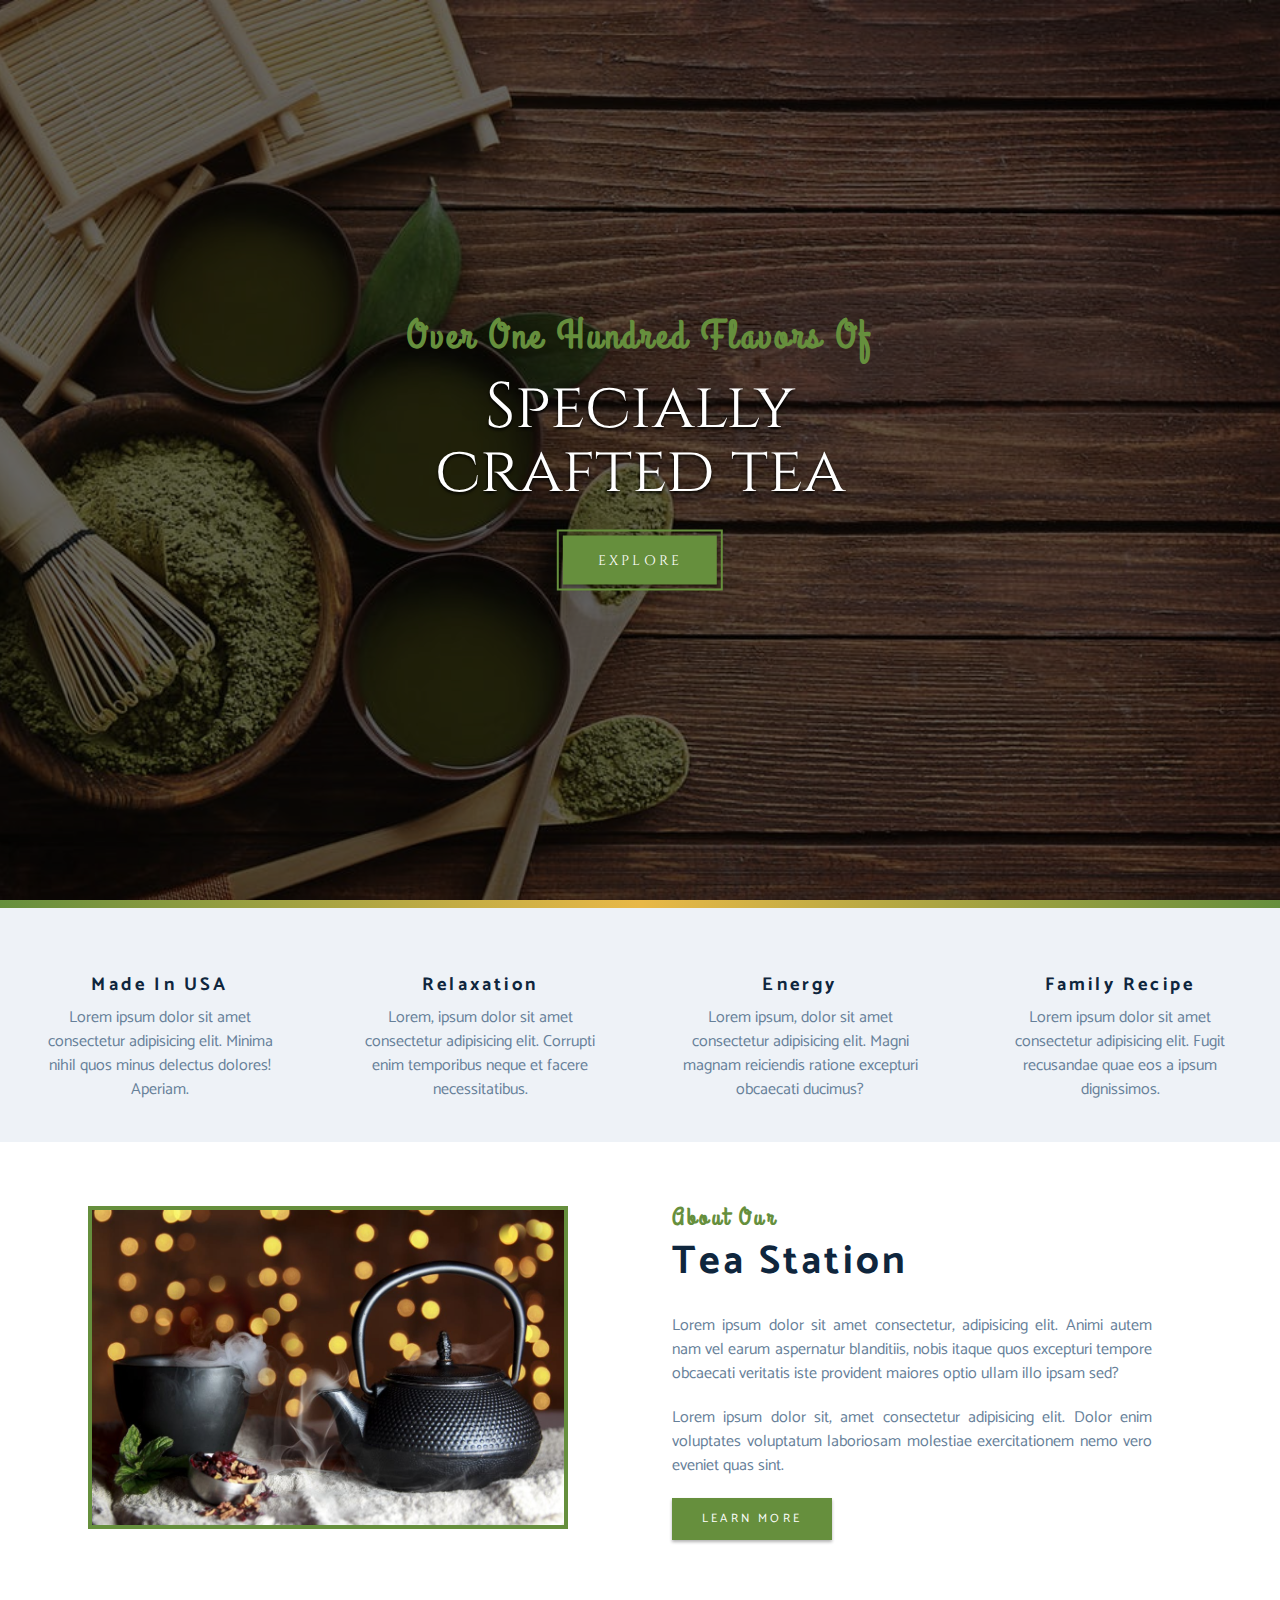
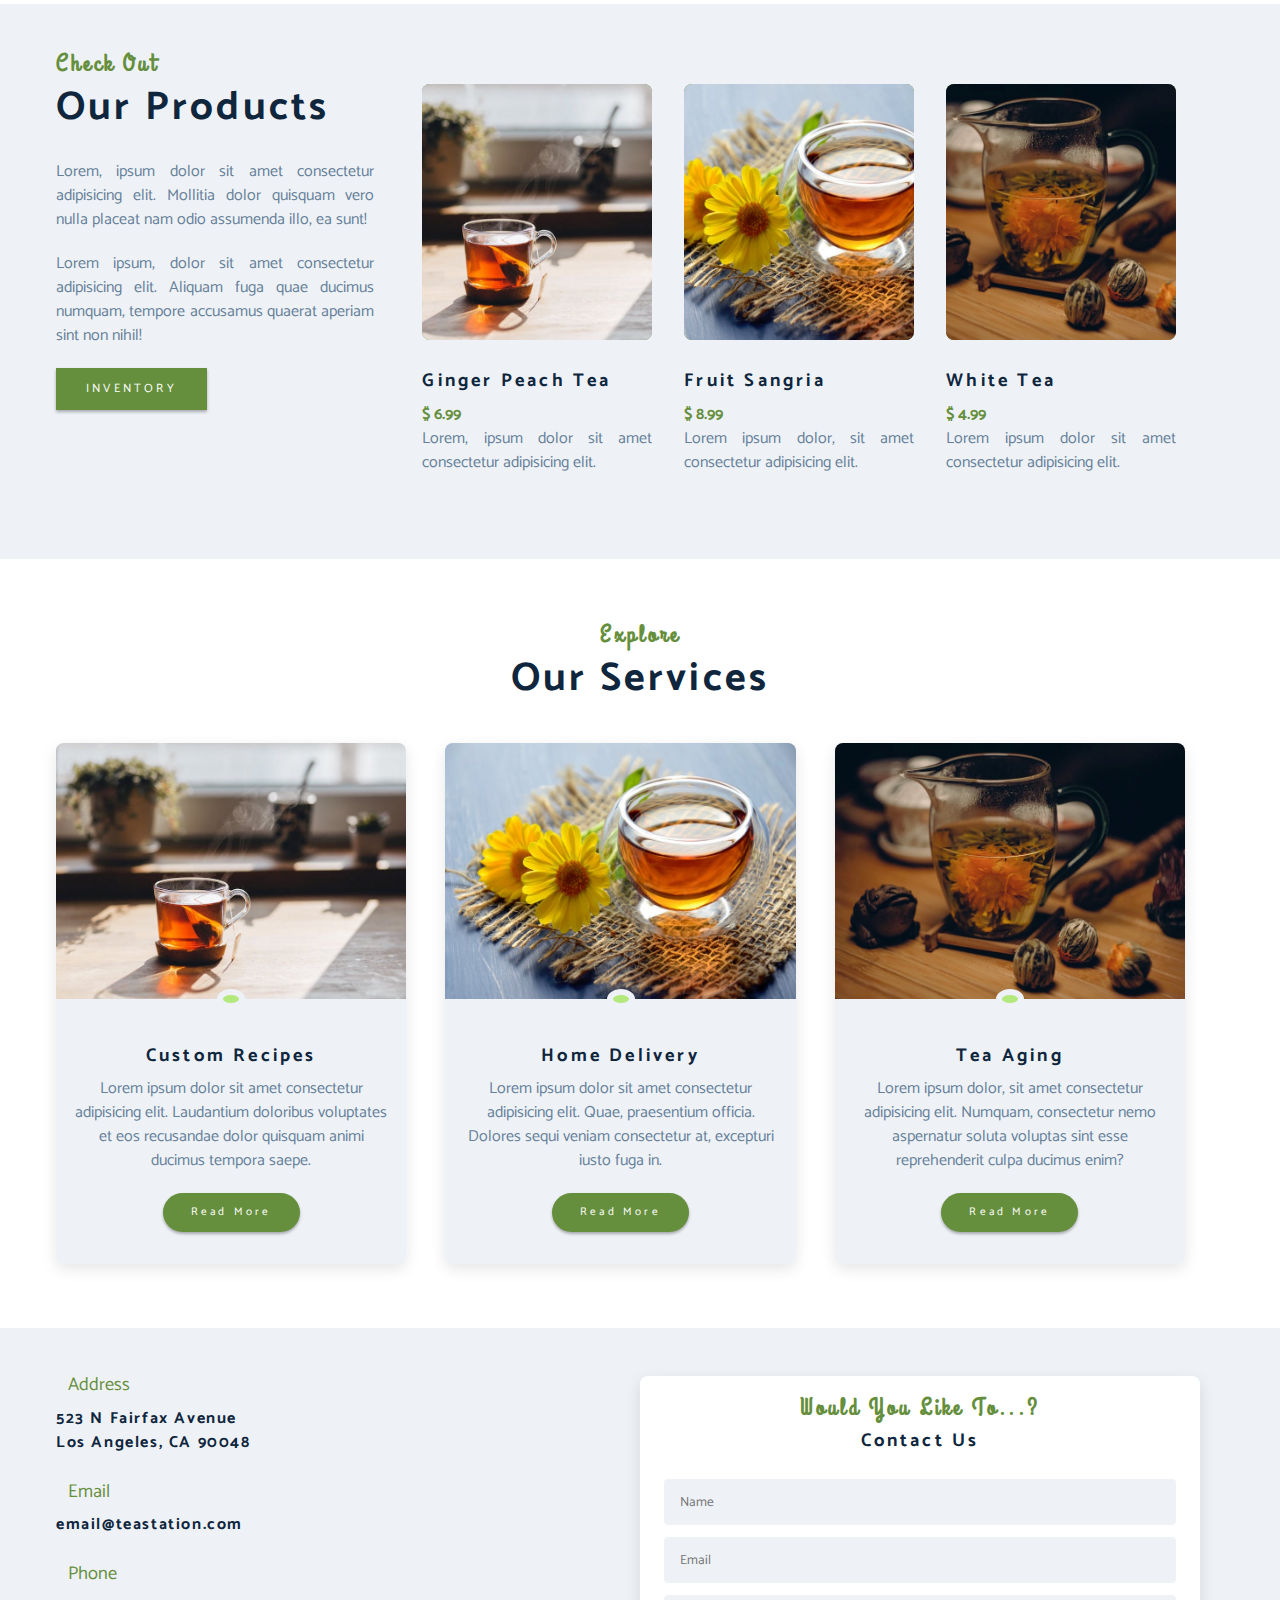
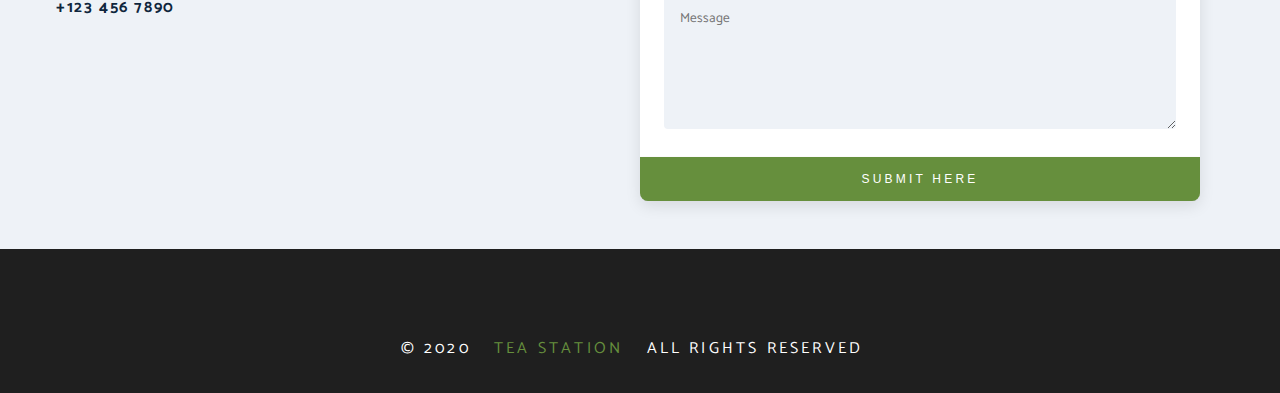
==== index.html @ 8581369e "180 Footer CSS" ====
<!DOCTYPE html>
<html lang="es">
<head>

  <!-- Configuración General -->
  <meta charset="UTF-8">
  <title>Tea Station: Home</title>

  <!-- Estilos Font Awesome -->
  <link rel="stylesheet" href="/fontawesome/css/all.min.css">

  <!-- Estilos Personales -->
  <link rel="stylesheet" href="estilos/estilos.css">

</head>
<body>

  <!-- HEADER -->
  <header>
    
    <!-- Texto Hero -->
    <div class="textoHero">
      <h2>Over one hundred flavors of</h2>
      <h1>Specially<br/>crafted tea</h1>
      <a href="#" class="botonHero">Explore</a>
    </div>

  </header>

  <!-- Línea Separación Contenido -->
  <div class="separadorHeader"></div>

  <!-- FIN HEADER -->

  <!-- SECCIÓN: HABILIDADES -->
  <section class="seccionHabilidades reparacionFloat">

    <!-- Primera Habilidad -->
    <article class="habilidad">
      <span class="iconoHabilidad"><i class="fas fa-mug-hot"></i></span>
      <h4>Made in USA</h4>
      <p class="textoHabilidad">Lorem ipsum dolor sit amet consectetur adipisicing elit. Minima nihil quos minus delectus dolores! Aperiam.</p>
    </article>

    <!-- Segunda Habilidad -->
    <article class="habilidad">
      <span class="iconoHabilidad"><i class="fas fa-glass-cheers"></i></span>
      <h4>Relaxation</h4>
      <p class="textoHabilidad">Lorem, ipsum dolor sit amet consectetur adipisicing elit. Corrupti enim temporibus neque et facere necessitatibus.</p>
    </article>

    <!-- Tercera Habilidad -->
    <article class="habilidad">
      <span class="iconoHabilidad"><i class="fas fa-bomb"></i></span>
      <h4>Energy</h4>
      <p class="textoHabilidad">Lorem ipsum, dolor sit amet consectetur adipisicing elit. Magni magnam reiciendis ratione excepturi obcaecati ducimus?</p>
    </article>

    <!-- Cuarta Habilidad -->
    <article class="habilidad">
      <span class="iconoHabilidad"><i class="fas fa-mortar-pestle"></i></span>
      <h4>Family Recipe</h4>
      <p class="textoHabilidad">Lorem ipsum dolor sit amet consectetur adipisicing elit. Fugit recusandae quae eos a ipsum dignissimos.</p>
    </article>

  </section>
  <!-- FIN SECCIÓN: HABILIDADES -->

  <!-- SECCIÓN: ACERCA DE -->
  <section class="seccionAcercaDe">
    <div class="contenedorSeccion reparacionFloat">

      <!-- Imagen Acerca De -->
      <article>
        <div class="imagenAcercaDe">
          <img src="/imagenes/FondoAcercaDe.jpeg" alt="Tetera">
        </div>
      </article>

      <!-- Información Acerca De -->
      <article>

        <!-- Título Acerca De -->
        <div class="tituloSeccion">
          <h3>About Our</h3>
          <h2>Tea Station</h2>
        </div>

        <!-- Descripción Acerca De-->
        <div class="textoAcercaDe">
          <p>Lorem ipsum dolor sit amet consectetur, adipisicing elit. Animi autem nam vel earum aspernatur blanditiis, nobis itaque quos excepturi tempore obcaecati veritatis iste provident maiores optio ullam illo ipsam sed?</p>
          <p>Lorem ipsum dolor sit, amet consectetur adipisicing elit. Dolor enim voluptates voluptatum laboriosam molestiae exercitationem nemo vero eveniet quas sint.</p>
        </div>

        <!-- Botón Acerca De -->
        <a href="#" class="boton">Learn more</a>

      </article>

    </div>
  </section>
  <!-- FIN SECCIÓN: ACERCA DE -->

  <!-- SECCIÓN: PRODUCTOS -->
  <section class="seccionProductos">
      <div class="contenedorSeccion reparacionFloat">

          <!-- Columna 1: Información Productos -->
          <article class="infoProductos">

            <!-- Título Productos -->
            <div class="tituloSeccion">
              <h3>Check Out</h3>
              <h2>Our Products</h2>
            </div>

            <!-- Descripción Productos -->
            <div class="descripcionProductos">
              <p>Lorem, ipsum dolor sit amet consectetur adipisicing elit. Mollitia dolor quisquam vero nulla placeat nam odio assumenda illo, ea sunt!</p>
              <p>Lorem ipsum, dolor sit amet consectetur adipisicing elit. Aliquam fuga quae ducimus numquam, tempore accusamus quaerat aperiam sint non nihil!</p>
            </div>

            <!-- Botón Productos -->
            <a href="#" class="boton">Inventory</a>

          </article>

          <!-- Columna 2: Catálogo Productos -->
          <article class="catalogoProductos reparacionFloat">

            <!-- Producto A -->
            <div class="contenedorProducto">

              <!-- Imagen Producto -->
              <div class="imagenProducto">
                <img src="/imagenes/Producto1.jpeg" alt="Ginger Peach Tea">
              </div>

              <!-- Texto Contenedor Producto: Nombre y Precio -->
              <h4 class="nombreProducto">Ginger Peach Tea</h4>
              <h5 class="precioProducto">$ 6.99</h5>
              <p>Lorem, ipsum dolor sit amet consectetur adipisicing elit.</p>

            </div>
            <!-- Fin Producto A -->

            <!-- Producto B -->
            <div class="contenedorProducto">

              <!-- Imagen Producto -->
              <div class="imagenProducto">
                <img src="/imagenes/Producto2.jpeg" alt="Fruit Sangria">
              </div>

              <!-- Texto Contenedor Producto: Nombre y Precio -->
              <h4 class="nombreProducto">Fruit Sangria</h4>
              <h5 class="precioProducto">$ 8.99</h5>
              <p>Lorem ipsum dolor, sit amet consectetur adipisicing elit.</p>

            </div>
            <!-- Fin Producto B -->

            <!-- Producto C -->
            <div class="contenedorProducto">

              <!-- Imagen Producto -->
              <div class="imagenProducto">
                <img src="/imagenes/Producto3.jpeg" alt="White Tea">
              </div>

              <!-- Texto Contenedor Producto: Nombre y Precio -->
              <h4 class="nombreProducto">White Tea</h4>
              <h5 class="precioProducto">$ 4.99</h5>
              <p>Lorem ipsum dolor sit amet consectetur adipisicing elit.</p>

            </div>
            <!-- Fin Producto C -->

          </article>

      </div>
  </section>
  <!-- FIN SECCIÓN: PRODUCTOS -->

  <!-- SECCIÓN: SERVICIOS -->
  <section class="seccionServicios">

    <!-- Título Sección -->
    <div class="tituloSeccion tituloServicios">
      <h3>Explore</h3>
      <h2>Our Services</h2>
    </div>

    <!-- Contenedor Cartas Servicios -->
    <div class="contenedorSeccion reparacionFloat">

      <!-- Carta Servicio 1 -->
      <article class="cartaServicio">

        <!-- Imagen Servicio (+ Ícono) -->
        <div class="imagenServicio">
          <img src="/imagenes/Producto1.jpeg" alt="Servicio 1">
          <span><i class="fas fa-mortar-pestle fa-fw"></i></span>
        </div>

        <!-- Información Servicio: Nombre, Texto, Botón -->
        <div class="infoServicio">
          <h4>Custom Recipes</h4>
          <p>Lorem ipsum dolor sit amet consectetur adipisicing elit. Laudantium doloribus voluptates et eos recusandae dolor quisquam animi ducimus tempora saepe.</p>
          <a href="#" class="botonServicio">Read More</a>
        </div>

      </article>
      <!-- Fin Carta Servicio 1 -->

      <!-- Carta Servicio 2 -->
      <article class="cartaServicio">
      
        <!-- Imagen Servicio (+ Ícono) -->
        <div class="imagenServicio">
          <img src="/imagenes/Producto2.jpeg" alt="Servicio 2">
          <span><i class="fas fa-home fa-fw"></i></span>
        </div>
      
        <!-- Información Servicio: Nombre, Texto, Botón -->
        <div class="infoServicio">
          <h4>Home Delivery</h4>
          <p>Lorem ipsum dolor sit amet consectetur adipisicing elit. Quae, praesentium officia. Dolores sequi veniam consectetur at, excepturi iusto fuga in.</p>
          <a href="#" class="botonServicio">Read More</a>
        </div>
      
      </article>
      <!-- Fin Carta Servicio 2 -->

      <!-- Carta Servicio 3 -->
      <article class="cartaServicio">
      
        <!-- Imagen Servicio (+ Ícono) -->
        <div class="imagenServicio">
          <img src="/imagenes/Producto3.jpeg" alt="Servicio 3">
          <span><i class="fas fa-mug-hot fa-fw"></i></span>
        </div>
      
        <!-- Información Servicio: Nombre, Texto, Botón -->
        <div class="infoServicio">
          <h4>Tea Aging</h4>
          <p>Lorem ipsum dolor, sit amet consectetur adipisicing elit. Numquam, consectetur nemo aspernatur soluta voluptas sint esse reprehenderit culpa ducimus enim?</p>
          <a href="#" class="botonServicio">Read More</a>
        </div>
      
      </article>
      <!-- Fin Carta Servicio 3 -->

    </div>

  </section>
  <!-- FIN SECCIÓN: SERVICIOS -->

  <!-- SECCIÓN: CONTACTO -->
  <section class="seccionContacto">
    <div class="contenedorSeccion reparacionFloat">
      
      <!-- Columna A: Información de Contacto -->
      <article class="infoContacto">

        <!-- Dirección -->
        <div class="itemInfoContacto">
          <h4 class="tituloInfoContacto">
            <i class="fas fa-location-arrow"></i>
            <span>Address</span>
          </h4>
          <h5 class="valorInfoContacto">
            523 N Fairfax Avenue <br/>
            Los Angeles, CA 90048
          </h5>
        </div>

        <!-- Correo -->
        <div class="itemInfoContacto">
          <h4 class="tituloInfoContacto">
            <i class="fas fa-envelope"></i>
            <span>Email</span>
          </h4>
          <h5 class="valorInfoContacto">email@teastation.com</h5>
        </div>

        <!-- Teléfono -->
        <div class="itemInfoContacto">
          <h4 class="tituloInfoContacto">
            <i class="fas fa-phone"></i>
            <span>Phone</span>
          </h4>
          <h5 class="valorInfoContacto">+123 456 7890</h5>
        </div>

      </article>

      <!-- Columna B: Formulario de Contacto -->
      <article class="formulario">

        <!-- Título Formulario-->
        <div class="tituloSeccion">
          <h3>Would you like to...?</h3>
          <h4>Contact Us</h4>
        </div>

        <!-- Formulario -->
        <form>

          <!-- Contenedor Campos Formulario -->
          <div class="camposFormulario">

            <!-- Campo 1: Nombre -->
            <input class="campoFormulario" name="nombre" type="text" placeholder="Name"/>

            <!-- Campo 2: Correo -->
            <input class="campoFormulario" name="correo" type="email" placeholder="Email" />

            <!-- Campo 3: Mensaje -->
            <textarea class="campoFormulario" name="mensaje" placeholder="Message" rows="5"></textarea>

          </div>

          <!-- Botón Enviar Formulario -->
          <button class="botonEnviarFormulario" type="submit">Submit Here</button>

        </form>

      </article>

    </div>
  </section>
  <!-- FIN SECCIÓN: CONTACTO -->

  <!-- PIE DE PÁGINA -->
  <footer>
    <div class="contenedorSeccion">

      <!-- Fila 1: Íconos Redes Sociales -->
      <div class="iconosSociales">
        <a href="#"><i class="fab fa-facebook"></i></a>
        <a href="#"><i class="fab fa-twitter"></i></a>
        <a href="#"><i class="fab fa-instagram"></i></a>
      </div>

      <!-- Fila 2: Información Footer -->
      <div class="infoFooter">
         <span id="agnoFooter">&copy; 2020</span>
         <span id="nombreProyectoFooter">Tea Station</span>
         <span>All Rights Reserved</span>
      </div>

    </div>
  </footer>
  <!-- FIN PIE DE PÁGINA -->

</body>
</html>
---- estilos/estilos.css ----
/* FUENTES */
@import url('https://fonts.googleapis.com/css2?family=Catamaran:wght@400;700&family=Grand+Hotel&family=Cinzel&display=swap');

/* VARIABLES */
html {

  /* Color Primario: Verde Oliva */
  --colorPrimario: hsl(90, 40%, 40%);
  --colorPrimarioClaro:hsl(90, 70%, 70%);

  /* Color Secundario: Azul */
  --colorSecundarioOscuro:hsl(210, 60%, 15%);
  --colorSecundario:hsl(210, 20%, 50%);
  --colorSecundarioClaro:hsl(210, 35%, 95%);

  /* Colores Base */
  --colorBlanco: white;

  /* Fuentes */
  --fuentePrimaria: 'Catamaran', sans-serif;
  --fuenteCursiva: 'Grand Hotel', cursive;
  --fuenteDecorativa: 'Cinzel', fantasy;

  /* Dimensiones */
  --tamagnoFuenteEstandar: 0.875rem;
  --espaciado: 0.2rem;
  --radioBordes: 0.5rem;

  /* Otros */
  --trasicionLineal: all 0.4s linear;
}

/* ESTILOS GLOBALES PÁGINA */
* {
  margin: 0;
  padding: 0;
  box-sizing: border-box;
}

body {
  background-color: var(--colorBlanco);
  font-family: var(--fuentePrimaria);
  color: var(--colorSecundarioOscuro);
  line-height: 1.5;
  font-size: var(--tamagnoFuenteEstandar);
}

/* ESTILOS GLOBALES ELEMENTOS */
a {
  text-decoration: none;
}

img {
  width: 100%;
  display: block;
}

[class^="boton"] {
  background-color: var(--colorPrimario);
  color: var(--colorBlanco);
  text-transform: uppercase;
  padding: 1em 2.5em;
  letter-spacing: var(--espaciado);
  display: inline-block;
  font-size: 0.75rem;
  border: none;
  cursor: pointer;
  box-shadow: 0 2px 3px rgba(0, 0, 0, 0.3);
  transition: var(--trasicionLineal);
}

[class^="boton"]:hover {
  background-color: var(--colorPrimarioClaro);
  color: var(--colorPrimario);
}

.reparacionFloat::before, .reparacionFloat::after {
  content: '';
  clear: both;
  display: block;
}

/* ESTILOS GLOBALES TEXTO */
h1 { font-size: 3rem; }
h2 { font-size: 2rem; }
h3 { font-size: 1.5rem; }
h4 { font-size: 1.15rem; }
h5 { font-size: 1rem; }
p { margin-bottom: 1.25rem; }

h2, h3, h4 {
  letter-spacing: var(--espaciado);
  text-transform: capitalize;
  line-height: 1.25;
  margin-bottom: 0.75rem;
}

div.tituloSeccion {
  margin-bottom: 2rem;
}

div.tituloSeccion h3 {
  font-family: var(--fuenteCursiva);
  color: var(--colorPrimario);
}

/* ESTILOS GENERALES TEXTO - MEDIA QUERIES */
@media (min-width: 760px) {
  body { font-size: 1rem; }
  h1 { font-size: 4rem; }
  h2 { font-size: 2.5rem; }
  h3 { font-size: 1.5rem; }
  h4 { font-size: 1.15rem; }
  h1, h2, h3, h4 { line-height: 1; }
}

/* ESTILOS GLOBALES - CONTENEDOR SECCIONES */
div.contenedorSeccion {
  padding: 2rem 0;
  width: 85vw;
  margin: 0 auto;
  max-width: 1200px;
}

@media (min-width: 960px) {
  div.contenedorSeccion {
    width: 95vw;
    padding: 2rem 1rem;
  }
}

/* HEADER */
header {
  min-height: 100vh;

  /* Imagen Fondo */
  background-image: url('/../imagenes/FondoPrincipal.jpeg');
  background-size: cover;
  background-position: center;
  background-attachment: fixed;

  /* Ajuste Oscurecimiento */
  background-color: rgba(0, 0, 0, 0.6);
  background-blend-mode: multiply;

  /* Posición de referencia para posición absoluta de hijos */
  position: relative;
}

div.textoHero {
  text-align: center;

  /* Estrategia Centrado: */
  /* A) Esquina superior izquierda del texto en centro del contenedor */
  position: absolute;
  top: 50%;
  left: 50%;
  /* B) Mover texto reubicando su propio centro donde estaba esquina superior izquierda */
  transform: translate(-50%, -50%);
}

div.textoHero h2 {
  font-family: var(--fuenteCursiva);
  color: var(--colorPrimario);
}

div.textoHero h1 {
  font-family: var(--fuenteDecorativa);
  color: var(--colorBlanco);
  font-weight: normal;
  margin-top: 1.25rem;
  margin-bottom: 2rem;
  text-shadow: 0 2px 3px black;
}

div.textoHero a.botonHero {
  outline: 2px solid var(--colorPrimario);
  outline-offset: 4px;
  font-family: var(--fuenteDecorativa);
  font-size: 0.875rem;
}

div.separadorHeader {
  height: 0.5rem;
  background-image: linear-gradient(
    to right, var(--colorPrimario), #E8B848, var(--colorPrimario));
}

/* SECCIÓN: HABILIDADES */
section.seccionHabilidades {
  background-color: var(--colorSecundarioClaro);
}

article.habilidad {
  text-align: center;
  padding: 2.5rem 0;
  transition: var(--trasicionLineal);
}

span.iconoHabilidad {
  font-size: 2.5rem;
  display: inline-block;
  margin-bottom: 1.25rem;
  color: var(--colorPrimario);
  transition: var(--trasicionLineal);
}

p.textoHabilidad {
  color: var(--colorSecundario);
  max-width: 15rem;
  margin: 0 auto;
}

article.habilidad:hover {
  background-color: var(--colorBlanco);
  box-shadow: 0 2px var(--colorPrimario);
}

article.habilidad:hover span.iconoHabilidad {
  transform: translateY(-5px);
}

/* SECCIÓN: HABILIDADES - MEDIA QUERIES */
@media (min-width: 600px) {
  article.habilidad {
    float: left;
    width: 50%;
  }
}

@media (min-width: 960px) {
  article.habilidad {
    float: left;
    width: 25%;
  }
}

/* SECCIÓN: ACERCA DE */
section.seccionAcercaDe article {
  padding: 2rem 0;
}

div.imagenAcercaDe {
  background-color: var(--colorPrimario);
  border: 4px solid var(--colorPrimario);
  max-width: 30rem;
  overflow: hidden;
}

div.imagenAcercaDe img {
  transition: var(--trasicionLineal);
}

div.imagenAcercaDe:hover img {
  transform: scale(1.1);
  opacity: 0.7;
}

div.textoAcercaDe p {
  max-width: 30rem;
  text-align: justify;
  color: var(--colorSecundario);
}

/* SECCIÓN: ACERCA DE - MEDIA QUERIES */
@media (min-width: 960px) {
  section.seccionAcercaDe article {
    float: left;
    width: 50%;
    padding-left: 2rem;
  }
}

/* SECCIÓN: PRODUCTOS */
section.seccionProductos {
  background-color: var(--colorSecundarioClaro);
}

section.seccionProductos article {
  padding-top: 1rem;
}

div.contenedorProducto {
  margin-bottom: 2rem;
}

div.descripcionProductos p {
  max-width: 30rem;
  text-align: justify;
  color: var(--colorSecundario);
}

article.catalogoProductos {
  margin-top: 2rem;
}

div.imagenProducto {
  border-radius: var(--radioBordes);
  overflow: hidden;
  background-color: var(--colorPrimario);
  margin-bottom: 2rem;
}

div.imagenProducto img {
  transition: var(--trasicionLineal);
  height: 16rem;
  object-fit: cover;
  object-position: center;
}

div.imagenProducto:hover img {
  transform: scale(1.1);
  opacity: 0.7;
}

h5.precioProducto {
  color: var(--colorPrimario);
}

div.contenedorProducto p {
  text-align: justify;
  color: var(--colorSecundario);
}

/* SECCIÓN: PRODUCTOS - MEDIA QUERIES */
@media (min-width: 600px) {
  div.contenedorProducto {
    float: left;
    width: 50%;
    padding: 0 1rem;
  }
}

@media (min-width: 960px) {
  div.contenedorProducto {
    width: calc(100% / 3);
  }

  article.infoProductos {
    text-align: center;
  }

  div.descripcionProductos p {
    margin-left: auto; 
    margin-right: auto; 
  }
}

/* Sistema de columnas anidadas */
@media (min-width: 1200px) {
  article.infoProductos {
    float: left;
    width: 30%;
  }

  article.catalogoProductos {
    float: left;
    width: 70%;
  }

  article.infoProductos {
    text-align: left;
  }

  section.seccionProductos article {
  padding-right: 2rem;
  }
}

/* SECCIÓN: SERVICIOS */
div.tituloServicios {
  margin-top: 4rem;
  margin-bottom: -2rem;
  text-align: center;
}

article.cartaServicio {
  margin: 2rem 0;
  background: var(--colorSecundarioClaro);
  border-radius: var(--radioBordes);
  overflow: hidden;
  box-shadow: 0 5px 15px rgba(0, 0, 0, 0.1);
  transition: var(--trasicionLineal);
}

article.cartaServicio:hover {
  transform: scale(1.02);
  box-shadow: 0 5px 15px rgba(0, 0, 0, 0.2);
}

div.imagenServicio img {
  height: 16rem;
  object-fit: cover;
  object-position: center;
}

div.infoServicio {
  text-align: center;
  padding: 3rem 1rem 2rem 1rem;
}

div.infoServicio p {
  max-width: 25rem;
  color: var(--colorSecundario);
  margin-left: auto;
  margin-right: auto;
}

a.botonServicio {
  font-size: 0.7rem;
  text-transform: capitalize;
  border-radius: 100px;
  font-weight: normal;
}

/* SECCIÓN: SERVICIOS - MEDIA QUERIES */
@media (min-width: 760px) {
  article.cartaServicio {
    float: left;
    /* 2 Cartas: 2 x 45% c/u + 5% Margen c/u */
    width: 45%;
    margin-right: 5%;
  }
}

@media (min-width: 960px) {
  article.cartaServicio {
    float: left;
    /* 3 Cartas: 3 x 30% c/u + 3.33 % Margen c/u */
    width: 30%;
    margin-right: calc(10% / 3);
  }
}

/* SECCIÓN SERVICIOS - ÍCONOS */
div.imagenServicio {
  position: relative;
}

div.imagenServicio span {
  position: absolute;
  left: 50%;
  bottom: 0;
  font-size: 2rem;
  color: var(--colorPrimario);
  background-color: var(--colorPrimarioClaro);
  transform: translate(-50%, 50%);
  padding: 0.25rem 0.5rem;
  border-radius: 50%;
  border: 6px solid var(--colorSecundarioClaro);
}

/* SECCIÓN: CONTACTO */
section.seccionContacto {
  background-color: var(--colorSecundarioClaro);
}

section.seccionContacto article {
  margin: 1rem 0;
}

div.itemInfoContacto {
  margin-bottom: 1.75rem;
}

h4.tituloInfoContacto {
  color: var(--colorPrimario);
  font-weight: normal;
  letter-spacing: 0;
}

h4.tituloInfoContacto i {
  padding-right: 0.75rem;
}

h5.valorInfoContacto {
  letter-spacing: 0.1em;
}

article.formulario {
  background-color: white;
  border-radius: var(--radioBordes);
  text-align: center;
  box-shadow: 0 5px 15px rgba(0, 0, 0, 0.1);
  max-width: 35rem;
  overflow: hidden;
}

article.formulario:hover {
  box-shadow: 0 5px 15px rgba(0, 0, 0, 0.2);
}

article.formulario div.tituloSeccion {
  margin-bottom: 0;
}

article.formulario h3 {
  padding-top: 1.25rem;
}

div.camposFormulario {
  padding: 1rem 1.5rem;
}

.campoFormulario {
  display: block;
  width: 100%;
  padding: 0.75rem 1rem;
  margin-bottom: 0.75rem;
  border: none;
  background-color: var(--colorSecundarioClaro);
  border-radius: 4px;
  font-family: var(--fuentePrimaria);
}

input[name="nombre"] {
  text-transform: uppercase;
}

.campoFormulario::placeholder {
  text-transform: none;
}

.campoFormulario:focus {
  outline: none;
  box-shadow: 0 0 2px 1px var(--colorPrimario); 
}

button.botonEnviarFormulario {
  display: block;
  width: 100%;
  border-radius: 0;
  padding: 1.25em 0;
}

/* SECCIÓN: CONTACTO - MEDIA QUERIES */
@media (min-width: 960px) {
  section.seccionContacto article {
    float: left;
    width: 50%;
  }
}

/* PIE DE PÁGINA */
footer {
  background-color: hsl(0, 0%, 12%);
  color: var(--colorBlanco);
  text-align: center;
}

div.iconosSociales a {
  color: var(--colorBlanco);
  font-size: 1.5rem;
  margin-right: 1rem;
  transition: var(--trasicionLineal);
}

div.iconosSociales a:hover {
  color: var(--colorPrimarioClaro);
  display: inline-block;
  transform: scale(1.1);
}

div.infoFooter {
  margin-top: 1.25rem;
  text-transform: uppercase;
  font-weight: normal;
  letter-spacing: var(--espaciado);
}

div.infoFooter span {
  margin-right: 1rem;
}

span#nombreProyectoFooter {
  color: var(--colorPrimario);
}
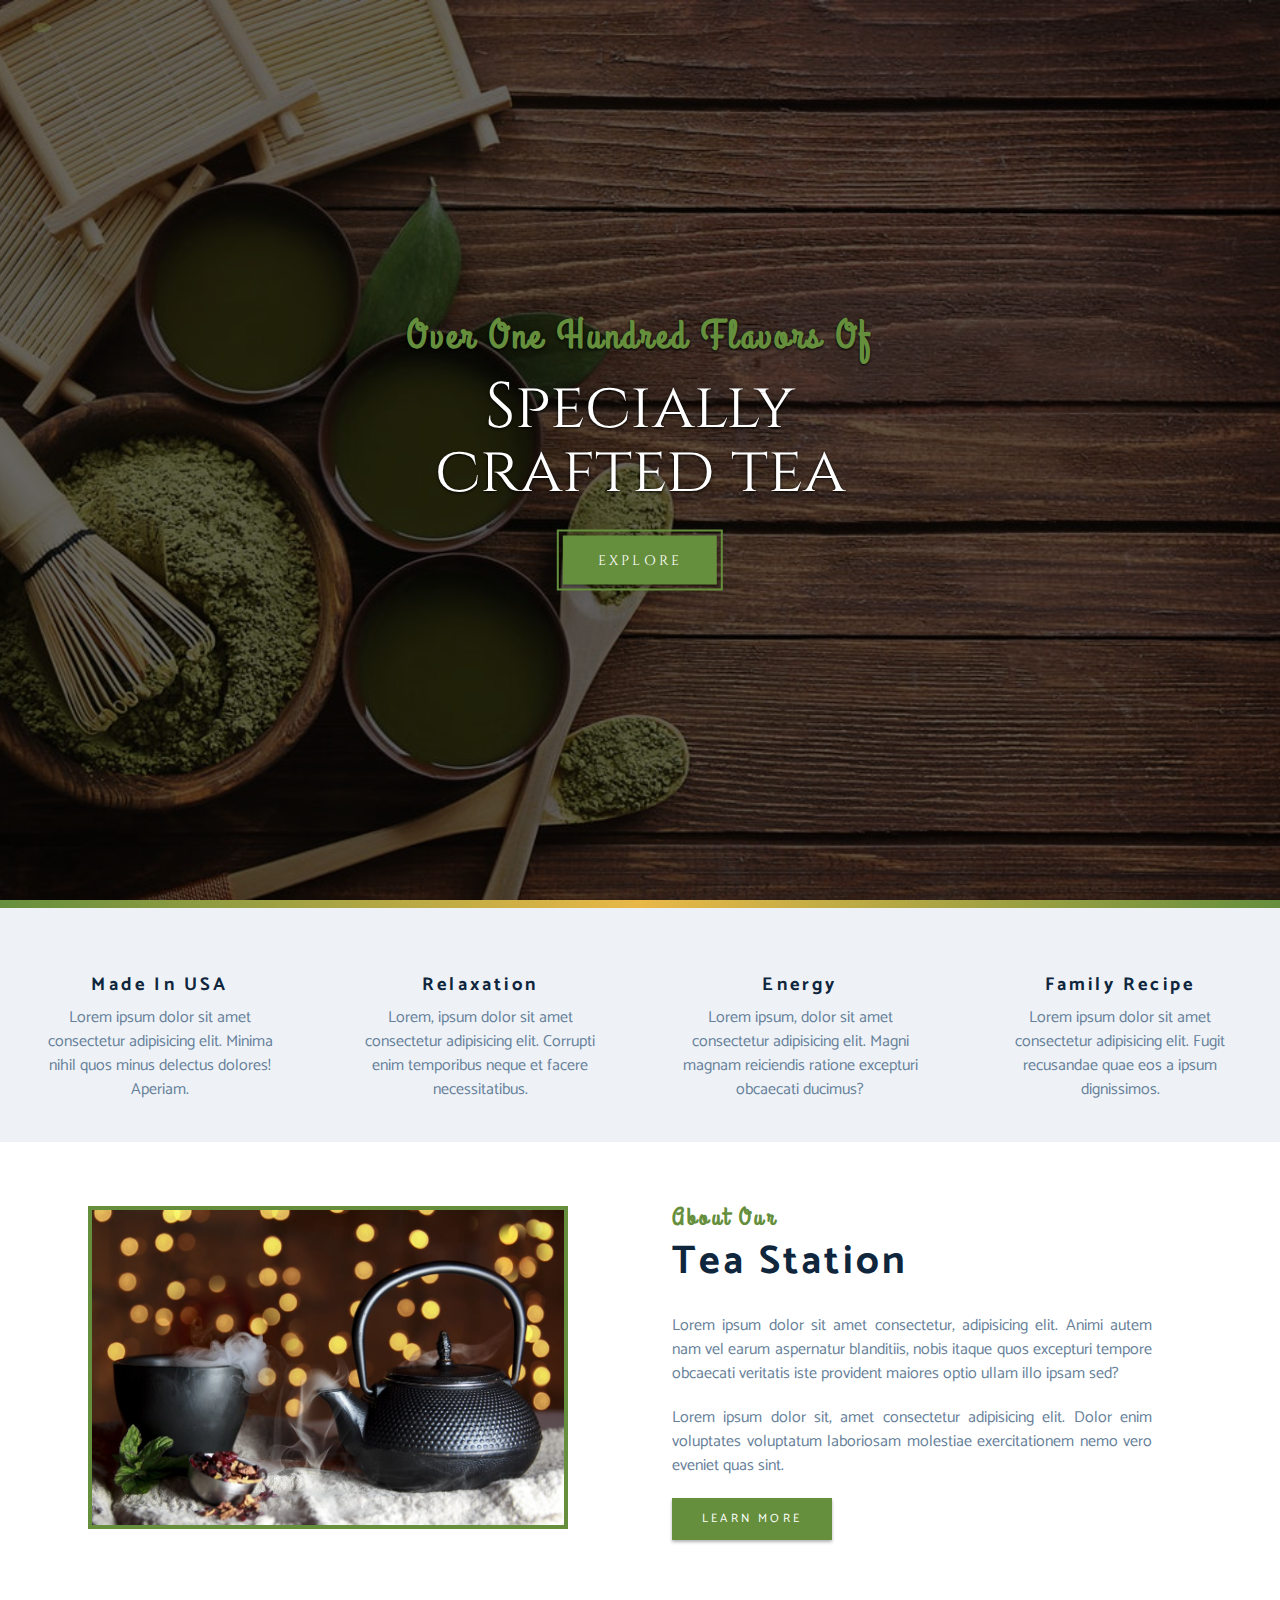
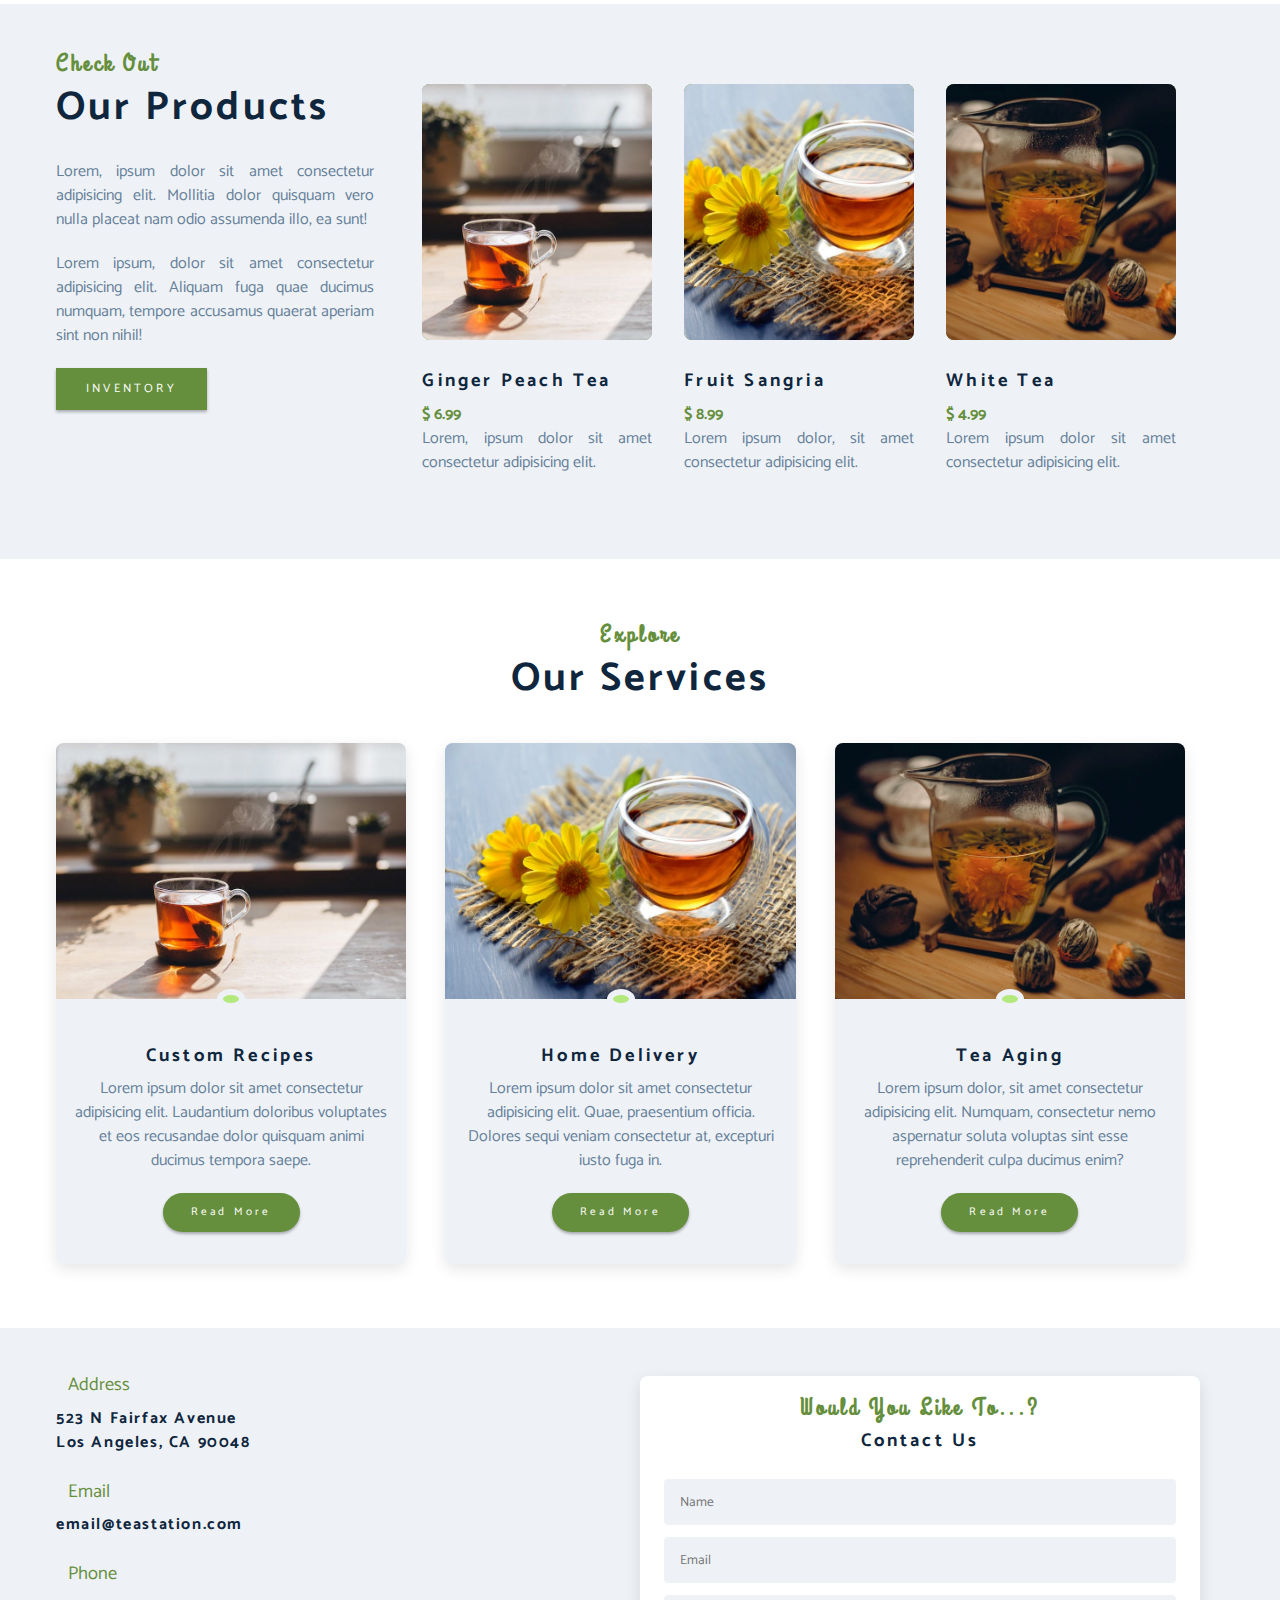
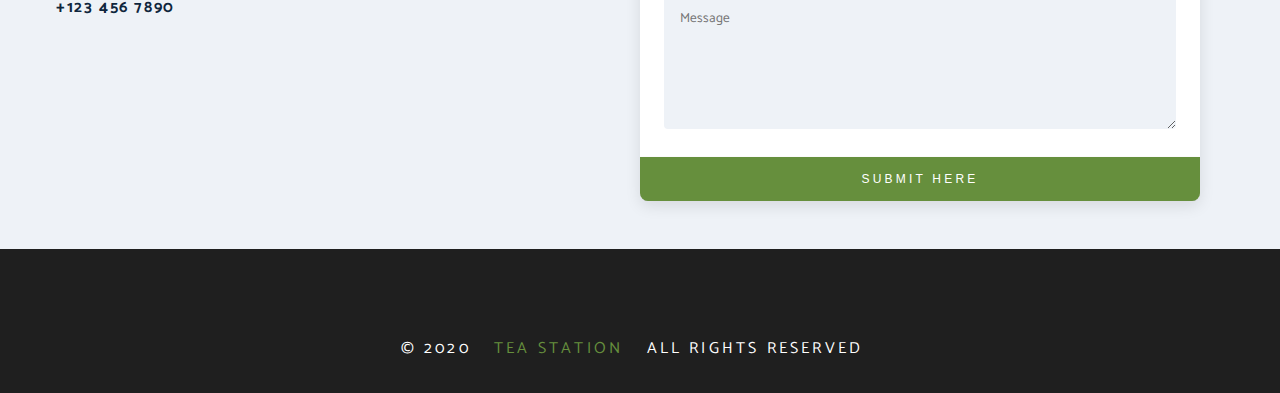
==== commit 9c486746: "181 Nav Button" ====
--- a/index.html
+++ b/index.html
@@ -14,6 +14,12 @@
 
 </head>
 <body>
+
+  <!-- BARRA DE NAVEGACIÓN -->
+  <span id="botonBarraNavegacion">
+    <i class="fas fa-bars fa-fw"></i>
+  </span>
+  <!-- FIN BARRA DE NAVEGACIÓN -->
 
   <!-- HEADER -->
   <header>
--- a/estilos/estilos.css
+++ b/estilos/estilos.css
@@ -7,6 +7,7 @@
   /* Color Primario: Verde Oliva */
   --colorPrimario: hsl(90, 40%, 40%);
   --colorPrimarioClaro:hsl(90, 70%, 70%);
+  --colorPrimarioTransparente: hsla(90, 70%, 70%, 0.15);
 
   /* Color Secundario: Azul */
   --colorSecundarioOscuro:hsl(210, 60%, 15%);
@@ -129,6 +130,21 @@
   }
 }
 
+/* BARRA DE NAVEGACIÓN */
+span#botonBarraNavegacion {
+  position: fixed;
+  top: 2.5%;
+  left: 2.5%;
+  font-size: 2rem;
+  color: var(--colorPrimario);
+  text-shadow: 0 1px 1px rgba(0, 0, 0, 0.5);
+  z-index: 1;
+  border-radius: 50%;
+  background-color: var(--colorPrimarioTransparente);
+  padding: 0.25em 0.3em 0.05em 0.3em;
+  cursor: pointer;
+}
+
 /* HEADER */
 header {
   min-height: 100vh;
@@ -162,6 +178,7 @@
 div.textoHero h2 {
   font-family: var(--fuenteCursiva);
   color: var(--colorPrimario);
+  text-shadow: 0 1px 3px black;
 }
 
 div.textoHero h1 {
@@ -170,7 +187,7 @@
   font-weight: normal;
   margin-top: 1.25rem;
   margin-bottom: 2rem;
-  text-shadow: 0 2px 3px black;
+  text-shadow: 0 1px 3px black;
 }
 
 div.textoHero a.botonHero {
@@ -558,7 +575,7 @@
 div.iconosSociales a:hover {
   color: var(--colorPrimarioClaro);
   display: inline-block;
-  transform: scale(1.1);
+  transform: translateY(-2px);
 }
 
 div.infoFooter {
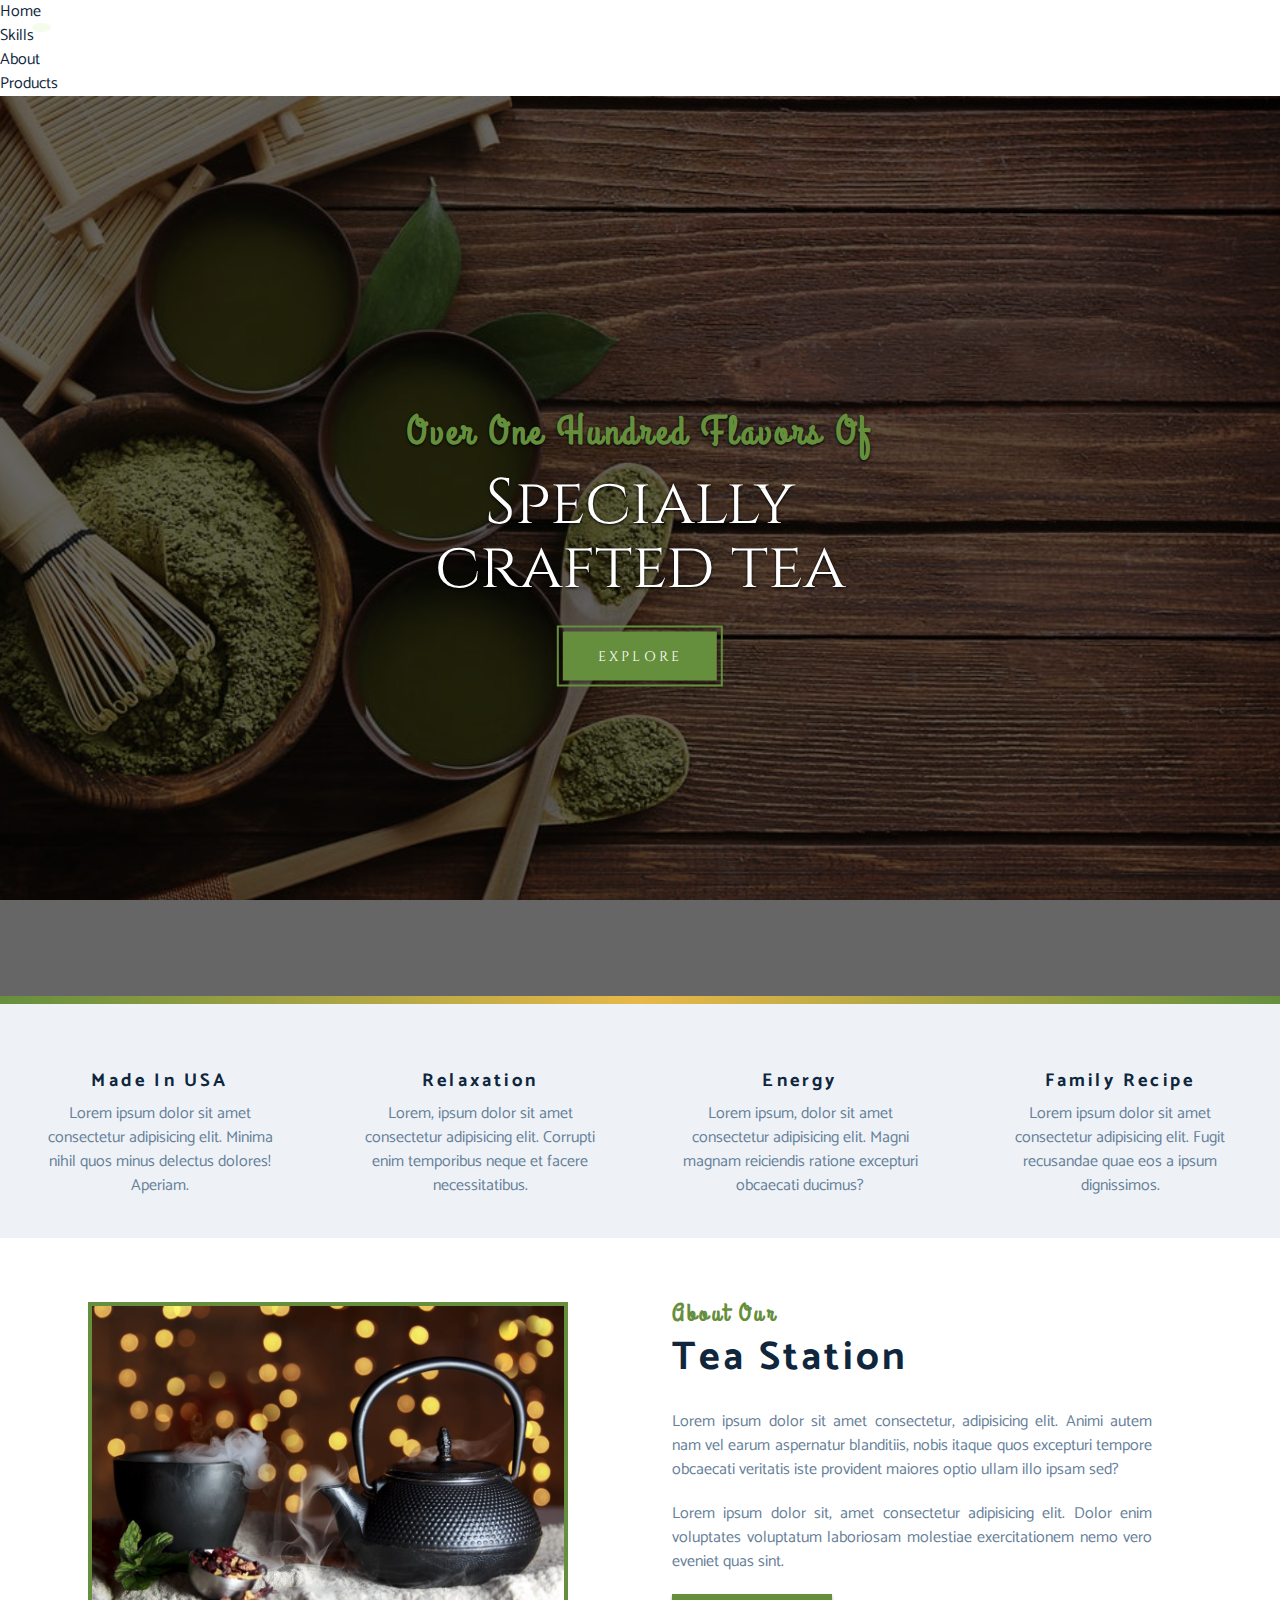
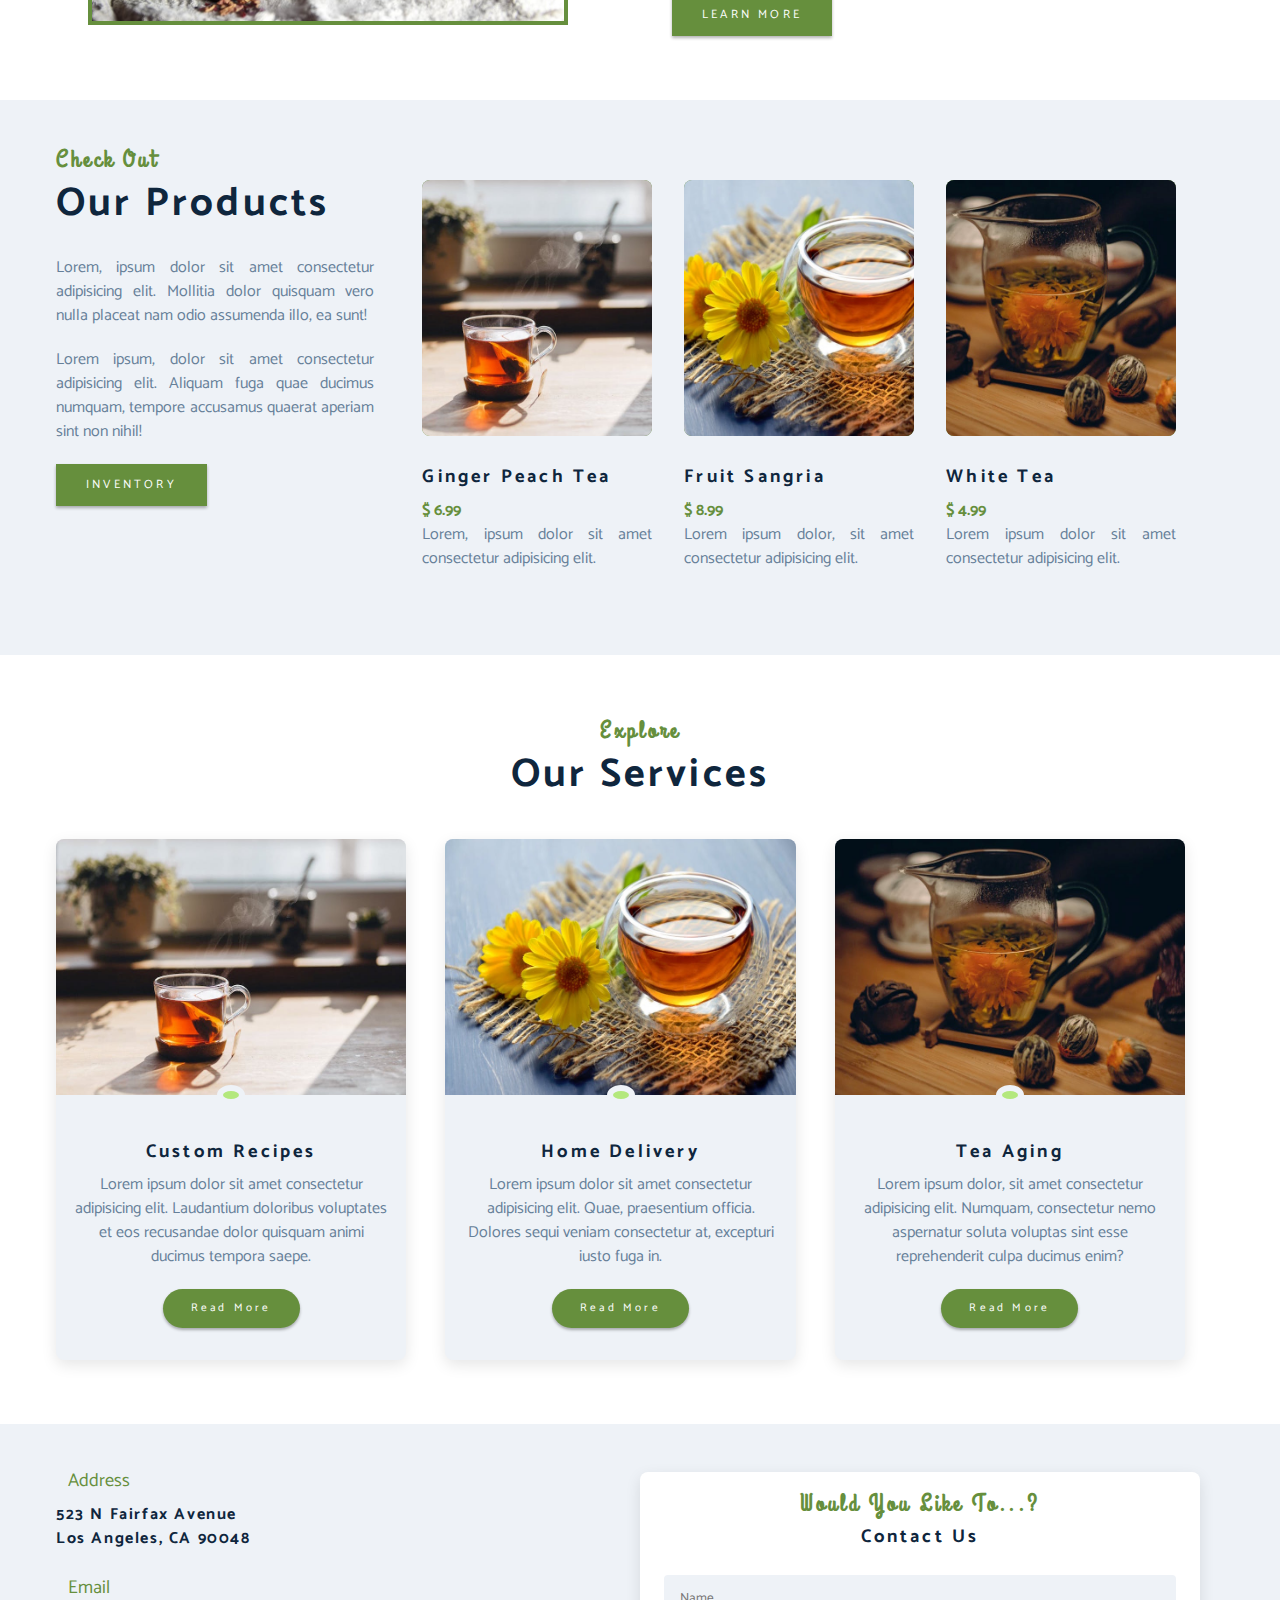
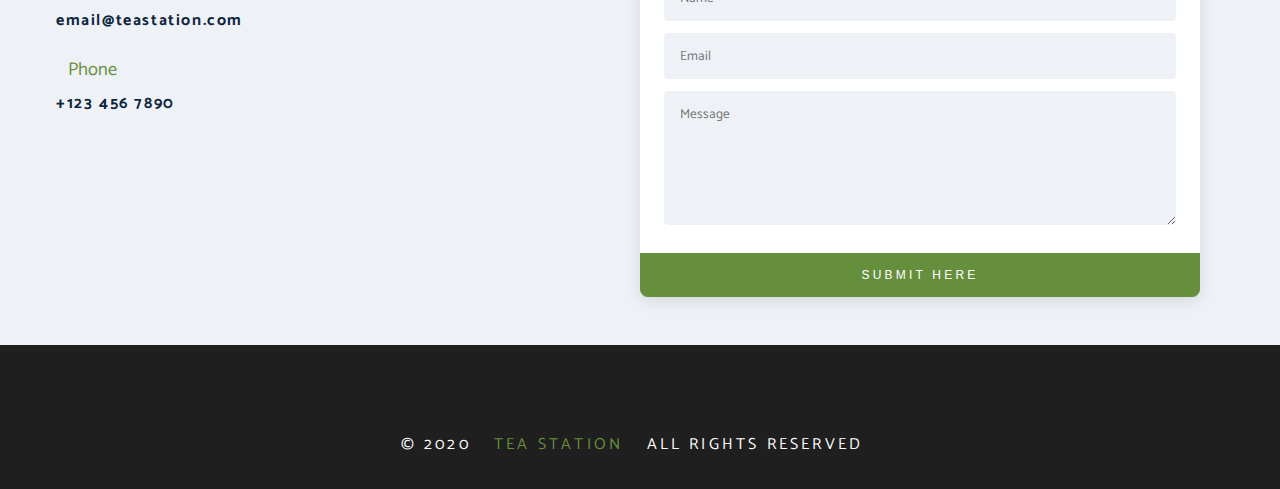
==== commit 2fde5dba: "182 Navbar HTML" ====
--- a/index.html
+++ b/index.html
@@ -16,9 +16,29 @@
 <body>
 
   <!-- BARRA DE NAVEGACIÓN -->
+
+  <!-- Botón Navegación -->
   <span id="botonBarraNavegacion">
     <i class="fas fa-bars fa-fw"></i>
   </span>
+
+  <!-- Barra Lateral -->
+  <nav id="barraNavegacion">
+
+    <!-- Ícono Cierre -->
+    <div id="encabezadoBarraNavegacion">
+      <span class="iconoCerrar"><i class="fas fa-times"></i></span>
+    </div>
+
+    <!-- Lista Enlaces -->
+    <ul id="listaEnlaces">
+      <li><a href="index.html"></a>Home</li>
+      <li><a href="habilidades.html"></a>Skills</li>
+      <li><a href="acercaDe.html"></a>About</li>
+      <li><a href="products.html"></a>Products</li>
+    </ul>
+  </nav>
+
   <!-- FIN BARRA DE NAVEGACIÓN -->
 
   <!-- HEADER -->
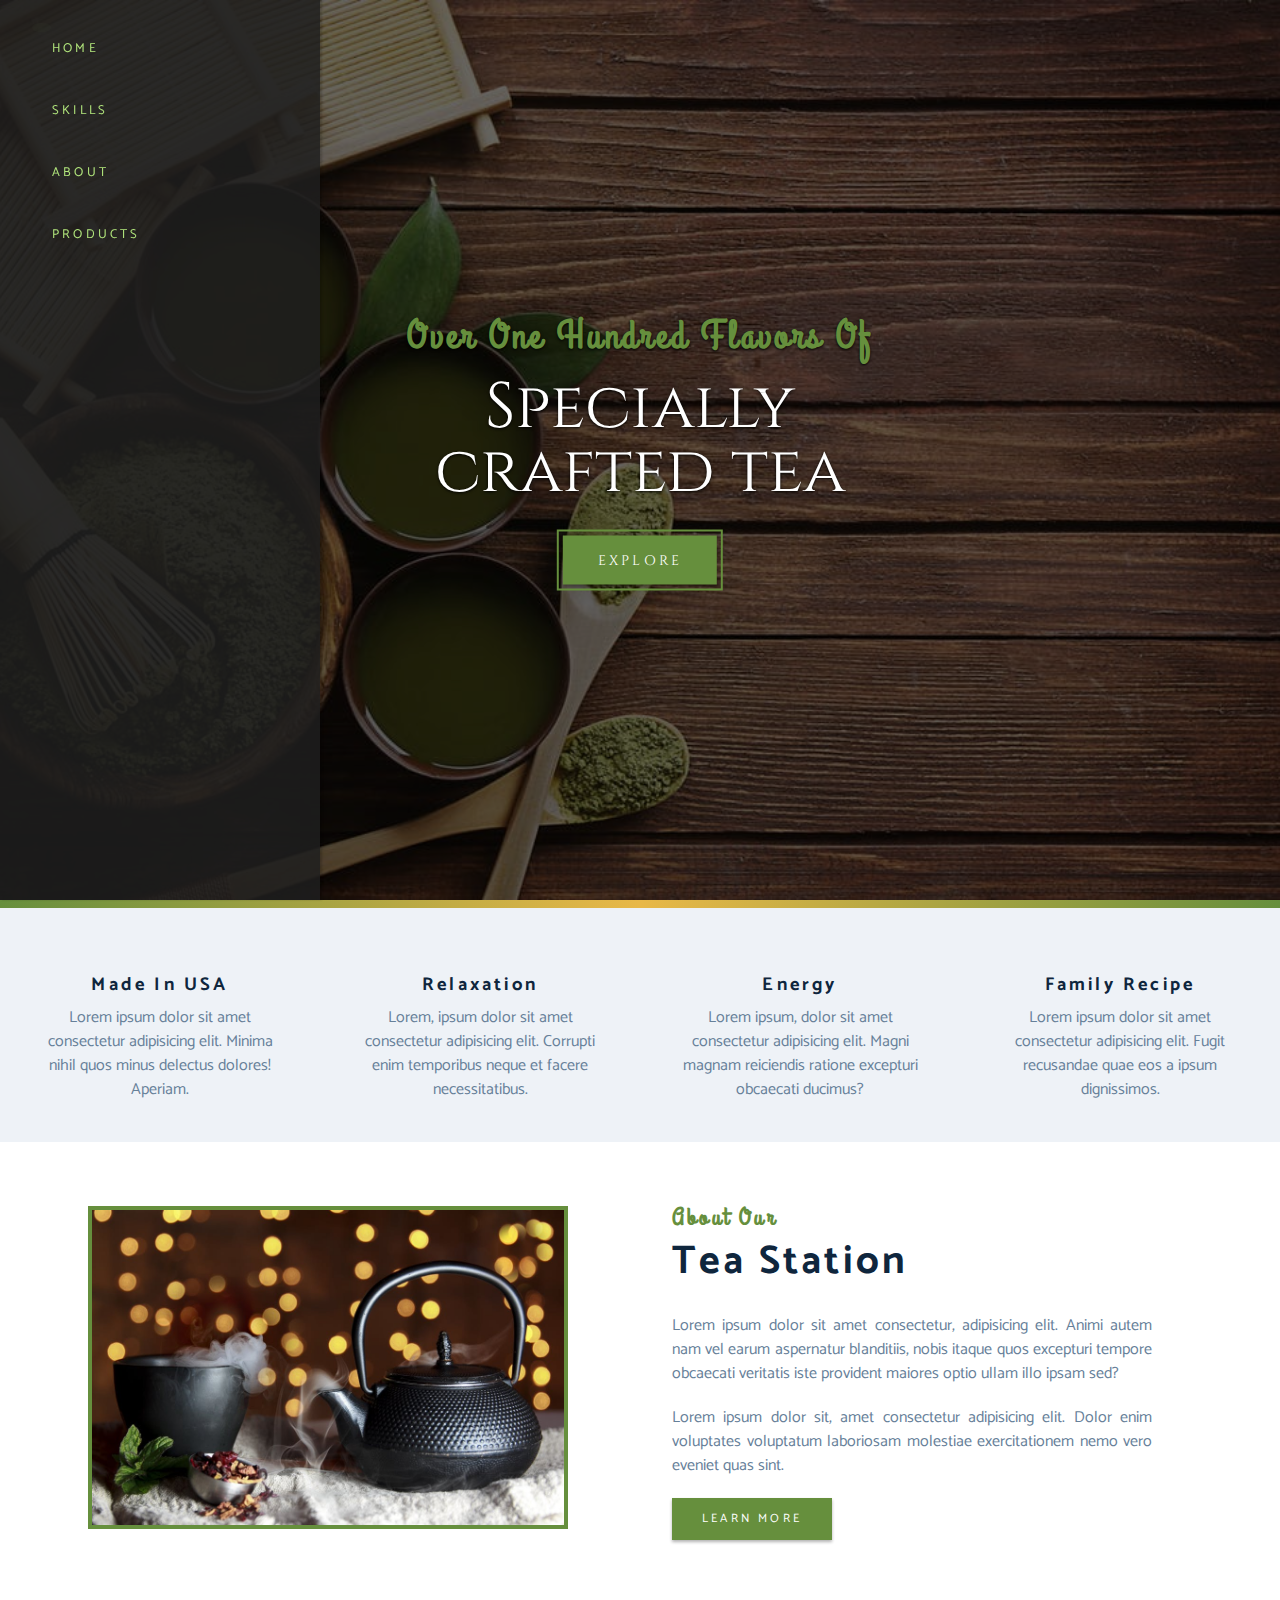
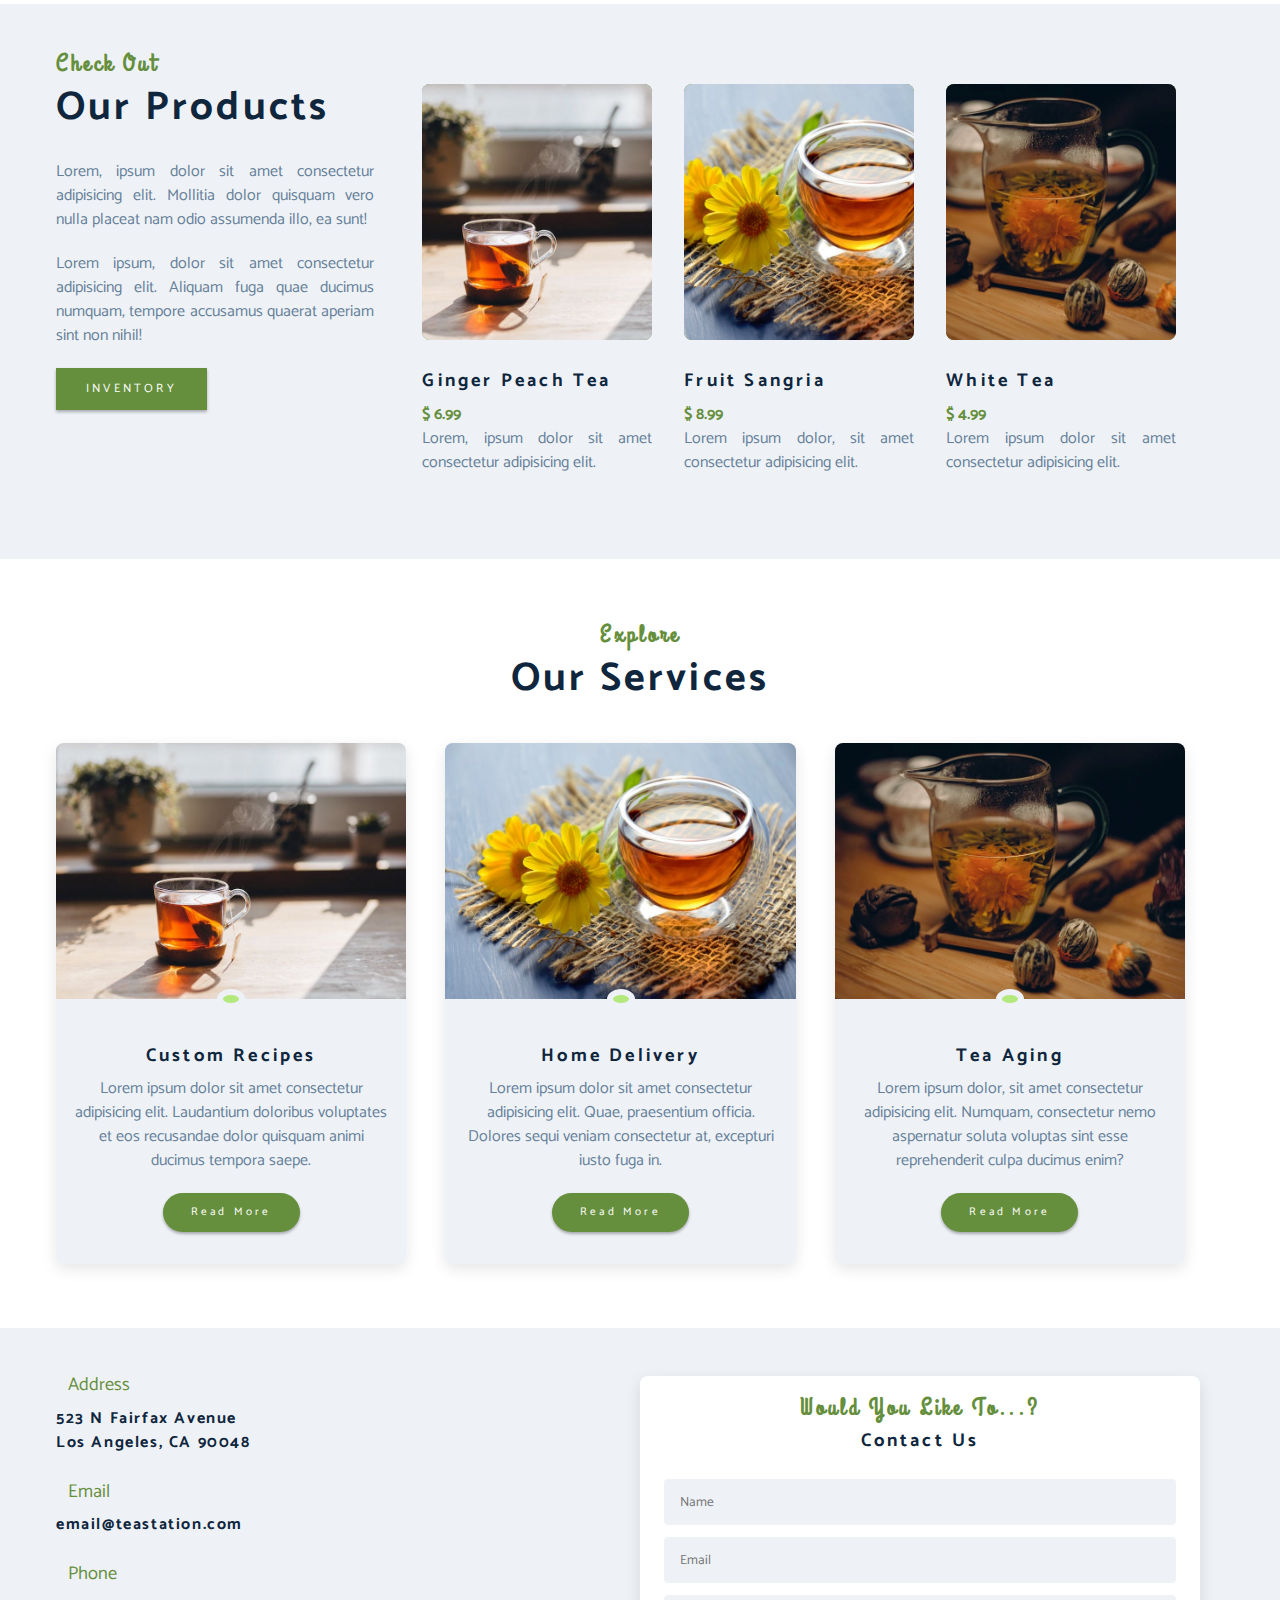
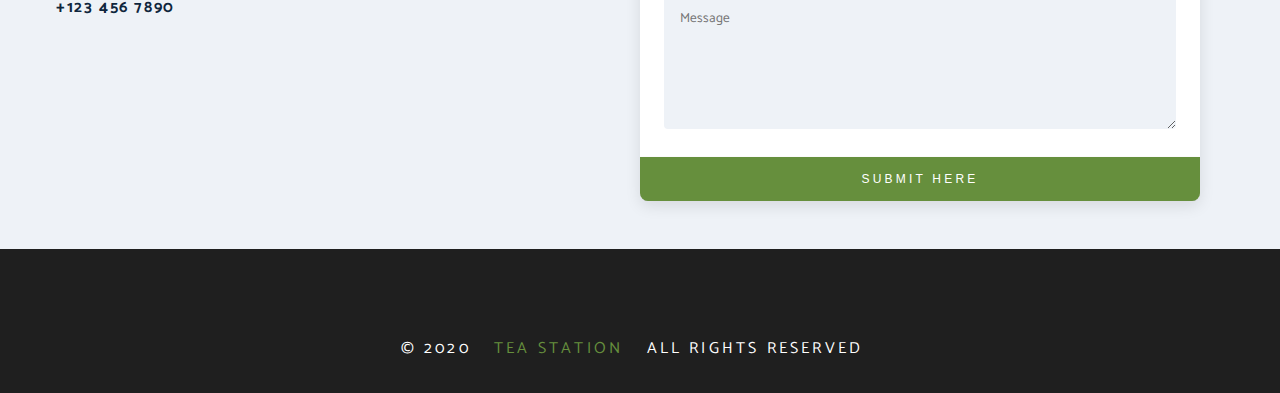
==== commit 069680e0: "183 Navbar CSS" ====
--- a/index.html
+++ b/index.html
@@ -32,10 +32,22 @@
 
     <!-- Lista Enlaces -->
     <ul id="listaEnlaces">
-      <li><a href="index.html"></a>Home</li>
-      <li><a href="habilidades.html"></a>Skills</li>
-      <li><a href="acercaDe.html"></a>About</li>
-      <li><a href="products.html"></a>Products</li>
+      <li>
+        <i class="fas fa-home fa-fw"></i>
+        <a href="index.html">Home</a>
+      </li>
+      <li>
+        <i class="fas fa-cogs fa-fw"></i>
+        <a href="habilidades.html">Skills</a>
+      </li>
+      <li>
+        <i class="fas fa-question-circle fa-fw"></i>
+        <a href="acercaDe.html">About</a>
+      </li>
+      <li>
+        <i class="fas fa-coffee fa-fw"></i>
+        <a href="products.html">Products</a>
+      </li>
     </ul>
   </nav>
 
--- a/estilos/estilos.css
+++ b/estilos/estilos.css
@@ -16,6 +16,8 @@
 
   /* Colores Base */
   --colorBlanco: white;
+  --colorNegroFondo: hsl(0, 0%, 12%);
+  --colorNegroTransparente: hsla(0, 0%, 12%, 0.85);
 
   /* Fuentes */
   --fuentePrimaria: 'Catamaran', sans-serif;
@@ -81,6 +83,10 @@
   display: block;
 }
 
+ul {
+  list-style-type: none;
+}
+
 /* ESTILOS GLOBALES TEXTO */
 h1 { font-size: 3rem; }
 h2 { font-size: 2rem; }
@@ -143,6 +149,72 @@
   background-color: var(--colorPrimarioTransparente);
   padding: 0.25em 0.3em 0.05em 0.3em;
   cursor: pointer;
+}
+
+nav#barraNavegacion {
+  position: fixed;
+  top: 0;
+  left: 0;
+  height: 100%;
+  width: 100%;
+  background-color: var(--colorNegroTransparente);
+  z-index: 2;
+  box-shadow: 2px 0 2px rgba(0, 0, 0, 0.2);
+}
+
+div#encabezadoBarraNavegacion {
+  text-align: right;
+  padding: 0.5rem 1rem;
+}
+
+span.iconoCerrar {
+  font-size: 2rem;
+  color: hsl(0, 75%, 75%);
+  transition: var(--trasicionLineal);
+  cursor: pointer;
+}
+
+span.iconoCerrar:hover {
+  color: hsl(0, 65%, 45%);
+}
+
+ul#listaEnlaces li {
+  display: block;
+  padding: 1em;
+  text-transform: uppercase;
+  letter-spacing: var(--espaciado);
+  transition: var(--trasicionLineal);
+  cursor: pointer;
+  color: var(--colorPrimarioClaro);
+}
+
+ul#listaEnlaces i {
+  font-size: 1.25rem;
+  padding-right: 2.25rem;
+}
+
+ul#listaEnlaces a {
+  font-size: 0.8rem;
+  color: var(--colorPrimarioClaro);
+}
+
+ul#listaEnlaces li:hover {
+  background-color: var(--colorPrimarioClaro);
+  color: var(--colorPrimario);
+  padding-left: 1.1em;
+  border-left: 0.3em solid var(--colorPrimario);
+}
+
+ul#listaEnlaces li:hover a {
+  color: var(--colorPrimario);
+}
+
+/* BARRA DE NAVEGACIÓN - MEDIA QUERIES */
+@media (min-width: 600px) {
+  nav#barraNavegacion {
+    width: 30vw;
+    max-width: 20rem;
+  }
 }
 
 /* HEADER */
@@ -560,7 +632,7 @@
 
 /* PIE DE PÁGINA */
 footer {
-  background-color: hsl(0, 0%, 12%);
+  background-color: var(--colorNegroFondo);
   color: var(--colorBlanco);
   text-align: center;
 }
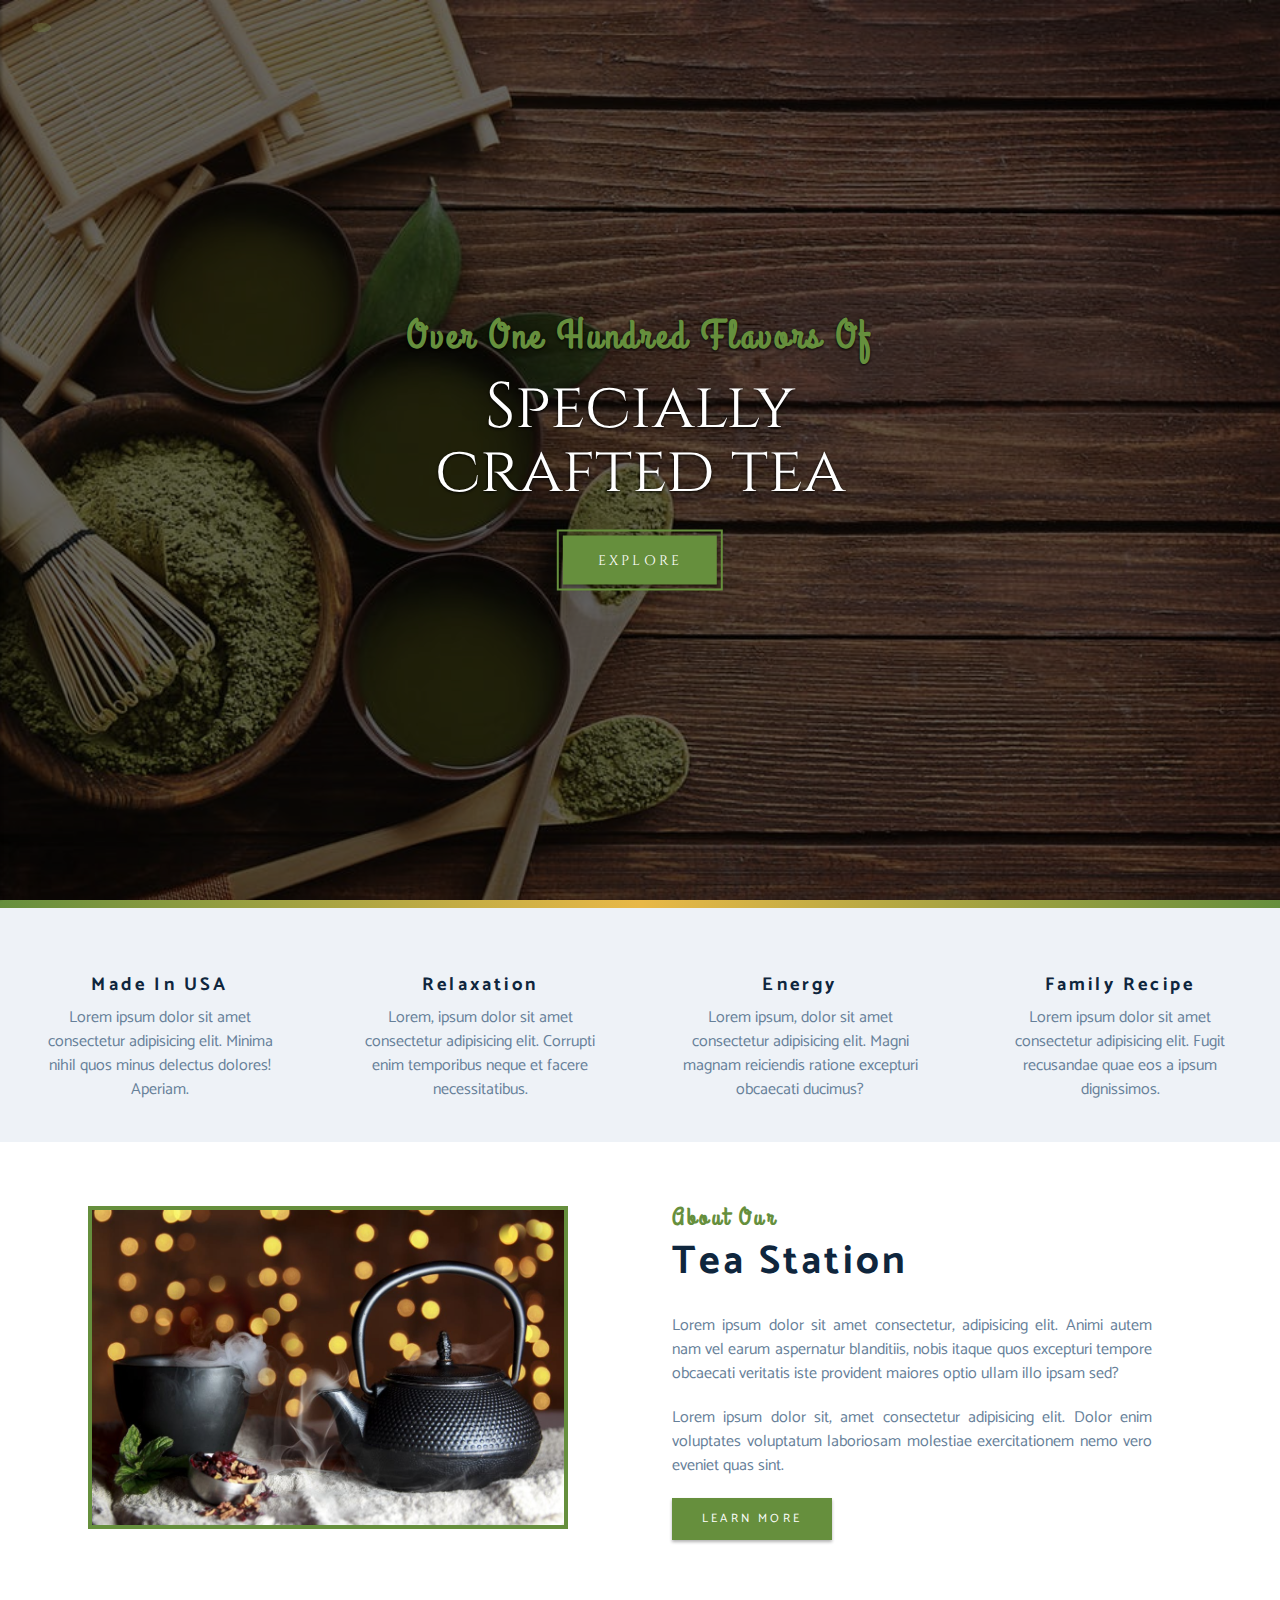
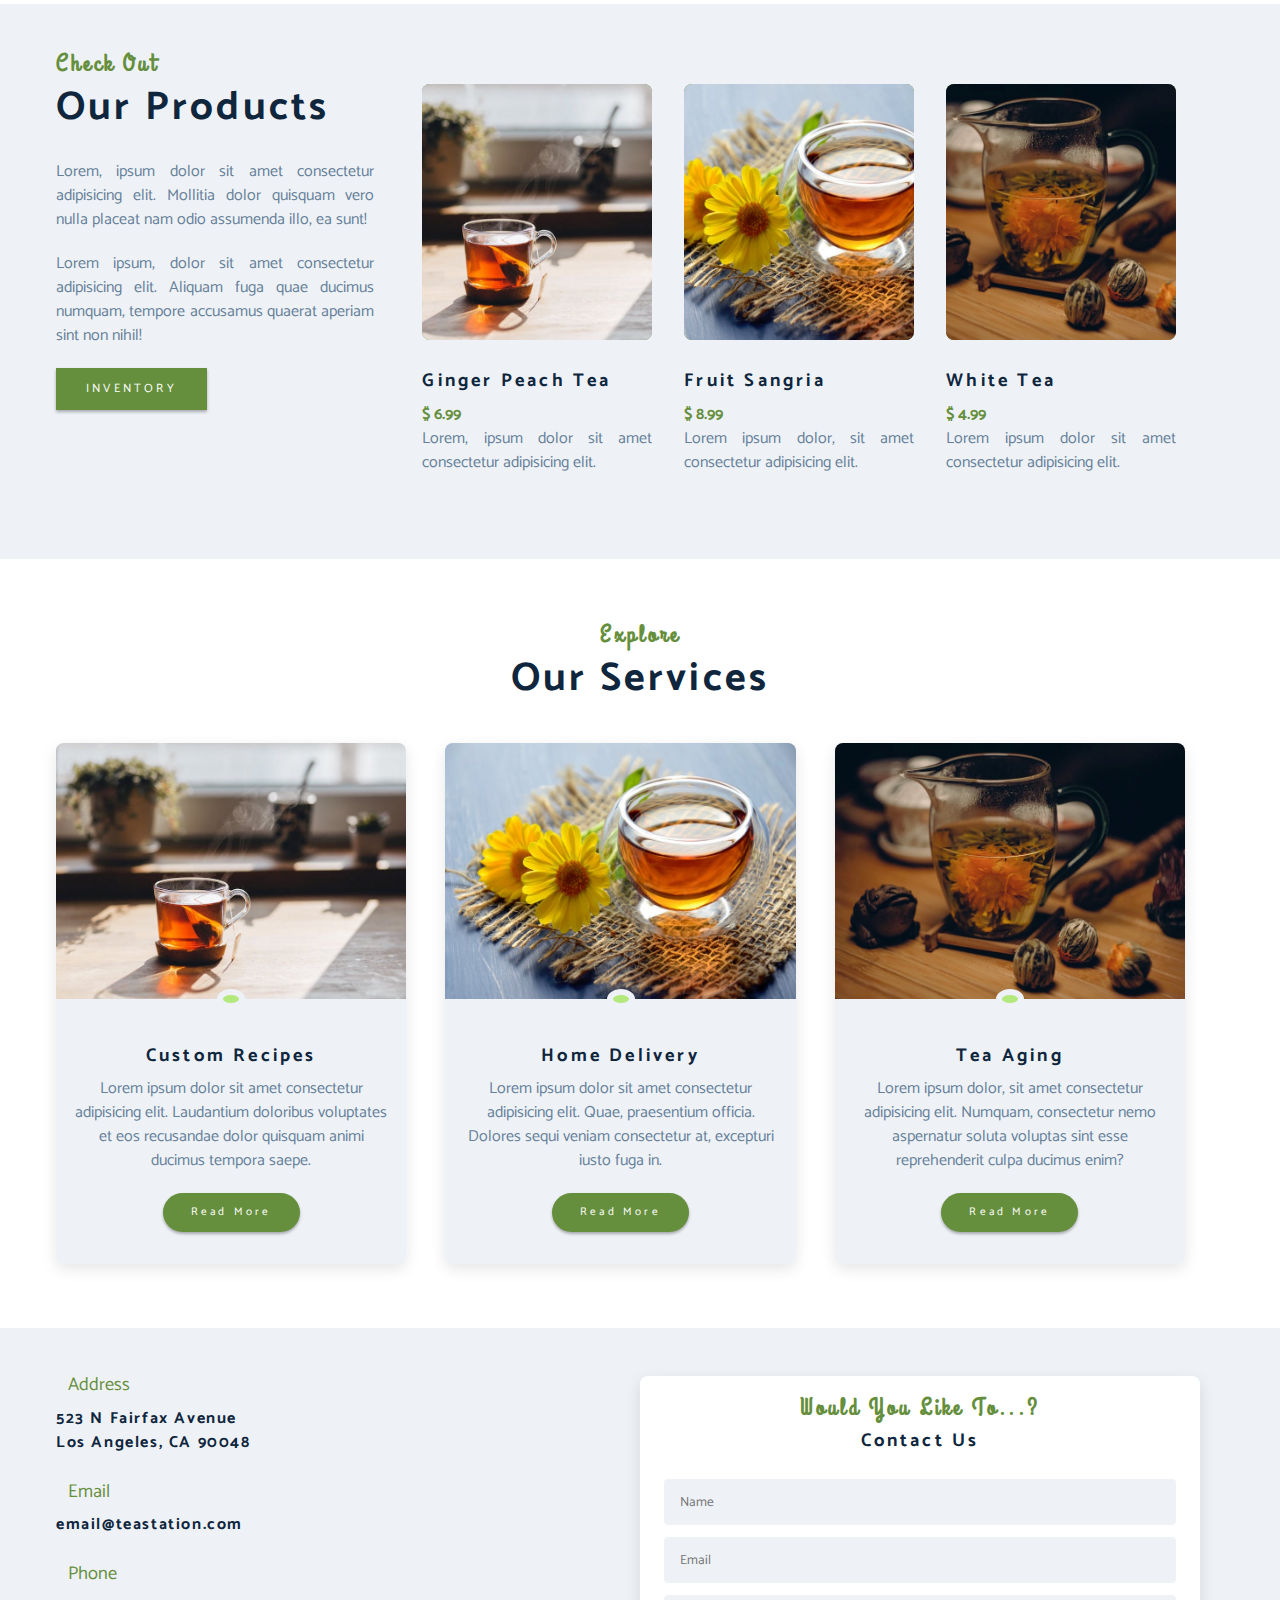
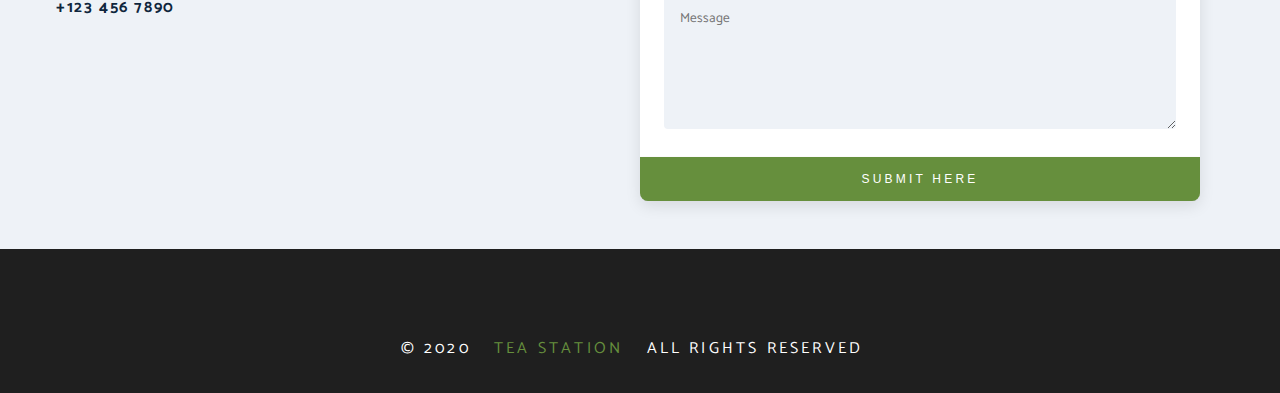
==== commit e80ff330: "184 Navbar Functionality" ====
--- a/index.html
+++ b/index.html
@@ -27,28 +27,29 @@
 
     <!-- Ícono Cierre -->
     <div id="encabezadoBarraNavegacion">
-      <span class="iconoCerrar"><i class="fas fa-times"></i></span>
+      <span id="iconoCerrarBarra"><i class="fas fa-times"></i></span>
     </div>
 
     <!-- Lista Enlaces -->
     <ul id="listaEnlaces">
-      <li>
+      <li><a href="index.html">
         <i class="fas fa-home fa-fw"></i>
-        <a href="index.html">Home</a>
-      </li>
-      <li>
+        <span>Home</span>
+      </a></li>
+      <li><a href="habilidades.html">
         <i class="fas fa-cogs fa-fw"></i>
-        <a href="habilidades.html">Skills</a>
-      </li>
-      <li>
+        <span>Skills</span>
+      </a></li>
+      <li><a href="acercaDe.html">
         <i class="fas fa-question-circle fa-fw"></i>
-        <a href="acercaDe.html">About</a>
-      </li>
-      <li>
+        <span>About</span>
+      </a></li>
+      <li><a href="products.html">
         <i class="fas fa-coffee fa-fw"></i>
-        <a href="products.html">Products</a>
-      </li>
+        <span>Products</span>
+      </a></li>
     </ul>
+
   </nav>
 
   <!-- FIN BARRA DE NAVEGACIÓN -->
@@ -392,5 +393,9 @@
   </footer>
   <!-- FIN PIE DE PÁGINA -->
 
+  <!-- SCRIPTS FUNCIONES -->
+  <script src="funciones/funciones.js"></script>
+  <!-- FIN SCRIPTS FUNCIONES -->
+
 </body>
 </html>--- a/estilos/estilos.css
+++ b/estilos/estilos.css
@@ -87,6 +87,10 @@
   list-style-type: none;
 }
 
+.ocultar {
+  display: none;
+}
+
 /* ESTILOS GLOBALES TEXTO */
 h1 { font-size: 3rem; }
 h2 { font-size: 2rem; }
@@ -160,6 +164,16 @@
   background-color: var(--colorNegroTransparente);
   z-index: 2;
   box-shadow: 2px 0 2px rgba(0, 0, 0, 0.2);
+  border-left: 0.25rem solid var(--colorPrimario);
+
+  /* Ocultar barra de navegación por defecto */
+  transform: translateX(-100%);
+  transition: var(--trasicionLineal);
+}
+
+/* Mostrar de vuelta barra de navegación */
+nav#barraNavegacion.mostrarBarra {
+  transform: translateX(0);
 }
 
 div#encabezadoBarraNavegacion {
@@ -167,24 +181,28 @@
   padding: 0.5rem 1rem;
 }
 
-span.iconoCerrar {
+span#iconoCerrarBarra {
   font-size: 2rem;
   color: hsl(0, 75%, 75%);
   transition: var(--trasicionLineal);
   cursor: pointer;
 }
 
-span.iconoCerrar:hover {
+span#iconoCerrarBarra:hover {
   color: hsl(0, 65%, 45%);
 }
 
 ul#listaEnlaces li {
-  display: block;
   padding: 1em;
   text-transform: uppercase;
   letter-spacing: var(--espaciado);
   transition: var(--trasicionLineal);
-  cursor: pointer;
+  color: var(--colorPrimarioClaro);
+}
+
+ul#listaEnlaces a {
+  display: block;
+  font-size: 0.8rem;
   color: var(--colorPrimarioClaro);
 }
 
@@ -193,16 +211,10 @@
   padding-right: 2.25rem;
 }
 
-ul#listaEnlaces a {
-  font-size: 0.8rem;
-  color: var(--colorPrimarioClaro);
-}
-
 ul#listaEnlaces li:hover {
   background-color: var(--colorPrimarioClaro);
   color: var(--colorPrimario);
-  padding-left: 1.1em;
-  border-left: 0.3em solid var(--colorPrimario);
+  padding-left: 1.35em;
 }
 
 ul#listaEnlaces li:hover a {
